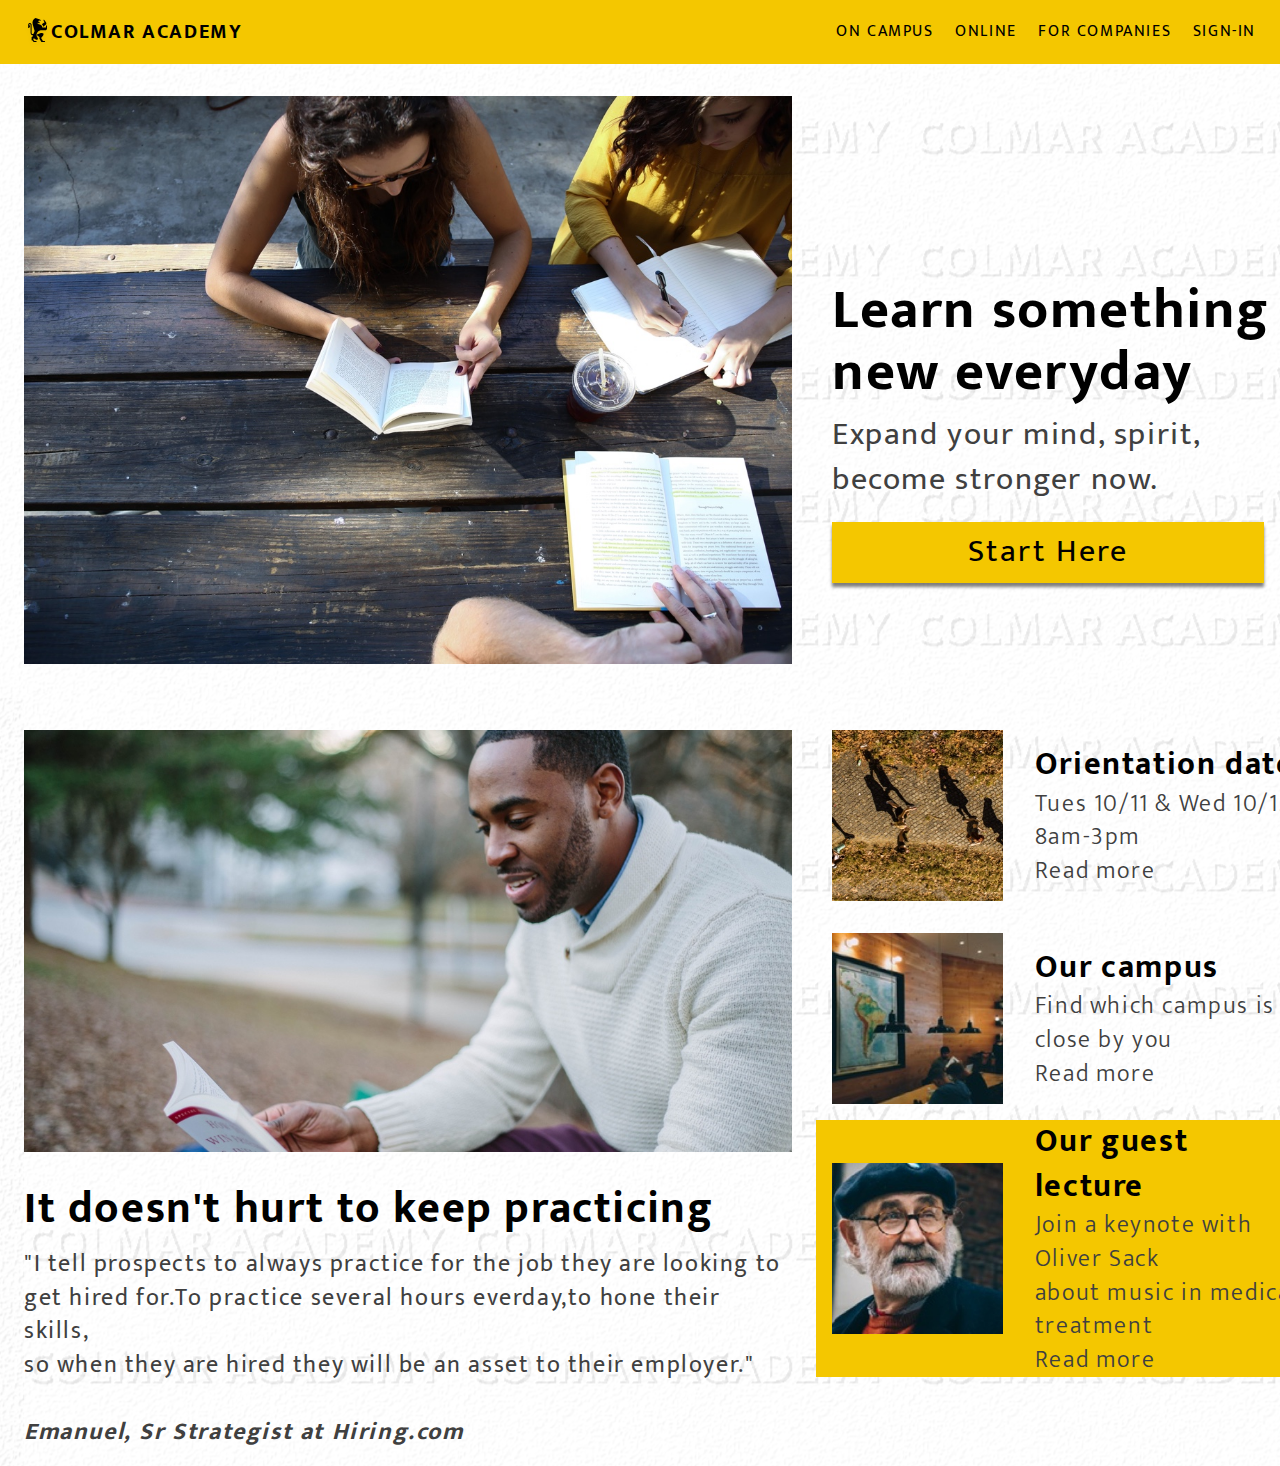
==== index.html @ 377456ca "Committing updates" ====
<!DOCTYPE html>
<html>
  <head>
    <meta charset="utf-8">
    <title>Colmar Academy</title>
    <link rel="stylesheet" href="./resources/css/reset.css">
    <link rel="stylesheet" href="./resources/css/style.css">
  </head>
  <body>

      <!-- Header-->

  <header>
    <nav class="container">
      <div>
        <img src="./resources/images/ic-logo.svg">
        <span id="colmar"><a href="#">COLMAR ACADEMY</a></span>
      </div>
      <div class="menu">
        <ul>
          <li><a href="#">ON CAMPUS</a></li>
          <li><a href="#">ONLINE</a></li>
          <li><a href="#">FOR COMPANIES</a></li>
          <li><a href="#">SIGN-IN</a></li>
        </ul>
        <ul class="icon-menu">
          <li><a href="#"><img src="./resources/images/ic-logo.svg"></a></li>
          <li><a href="#"><img src="./resources/images/ic-on-campus.svg"></a></li>
          <li><a href="#"><img src="./resources/images/ic-online.svg"></a></li>
          <li><a href="#"><img src="./resources/images/ic-login.svg"></a></li>
        </ul>
      </div>
    </nav>
  </header>

        <!-- Main-Banner-->

      <div class="main-banner">
        <div class="banner-left">
          <img src="./resources/images/banner.jpg">
        </div>
        <div class="banner-right-side">
          <h1 class="headline">Learn something<br /></h1>
          <h1 class="headline2">new everyday</h1>
          <h2 class="subtext">Expand your mind, spirit,<br />become stronger now.</h2>
          <h2 class="button"><a href="#">Start Here</a></h2>
        </div>
      </div>

        <!-- School Information Banner (Second-Banner)-->

      <div class="second-banner">
        <div class="second-banner-left">
          <img src="./resources/images/information-main.jpg">
        <div>
        <dix><h2 class="second-to-fourth-banner-headings">It doesn't hurt to keep practicing</h2></div>
        <div class="sub-hs-paragraph">
          <p>"I tell prospects to always practice for the job they are looking to</p>
          <p>get hired for.To practice several hours everday,to hone their skills,</p>
          <p>so when they are hired they will be an asset to their employer."</p><br />
          <p id="emanuel">Emanuel, Sr Strategist at Hiring.com</p>
        </div>
      </div>
       <!-- Second Banner-Right Side -->
      <div class="second-banner-right">
        <div class="second-banner-right-links">
        <img src="./resources/images/information-orientation.jpg">
        <img class="img-mobile" src="./resources/images/information-orientation-mobile.jpg">
        <div class="second-banner-right-links-copy">
          <h4>Orientation date</h4>
          <p id="info1-2">Tues 10/11 & Wed 10/12: 8am-3pm</p>
          <span class="button2"><a href="#">Read more</a></span>
        </div>
      </div>


     <div class="second-banner-right-links">
      <img src="./resources/images/information-campus.jpg">
      <img class="img-mobile" src="./resources/images/information-campus-mobile.jpg">
      <div class="second-banner-right-links-copy">
        <h4>Our campus</h4>
        <p id="info1-2">Find which campus is close by you</p>
        <span class="button2"><a href="#">Read more</a></span>
      </div>
    </div>


    <div id="oliver" class="second-banner-right-links">
    <img src="./resources/images/information-guest-lecture.jpg">
    <img class="img-mobile" src="./resources/images/information-guest-lecture-mobile.jpg">
    <div id="oliver" class="second-banner-right-links-copy">
      <h4>Our guest lecture</h4>
      <p id="oliver">Join a keynote with Oliver Sack<br />about music in medical treatment</p>
      <span class="button2"><a href="#">Read more</a></span>
    </div>
  </div>
</div>
</div>
</div>




        <!-- Courses -->
        <!-- Exhibits -->
        <!-- Footer -->






  </body>
</html>
---- resources/css/style.css ----
/* Universal Styles */

@font-face {
  font-family: "Mukta";
  src: url(../fonts/Mukta-Regular.ttf)format('truetype');
  font-weight: 400;
}

@font-face {
  font-family: "Mukta";
  src: url(../fonts/Mukta-Bold.ttf)format('truetype');
  font-weight: 700;
}

@font-face {
  font-family: "Mukta";
  src: url(../fonts/Mukta-Light.ttf)format('truetype');
  font-weight: 300;
}

@font-face {
  font-family: "Berylium";
  src: url(../fonts/Beryliumbold.ttf)format('truetype');
  font-weight: 700;
}


html {
  font-family: "Mukta",sans-serif;
  font-size: 16px;
  font-weight: 400;
  color: rgba(0, 0, 0, 1);
  letter-spacing: .10rem;
}


body {
  line-height: 1.4;
  background-image: url("../images/colmar-academy-website-bg.jpg");
  background-position: 55% 15%;

}

.container {
  width: 100%;
  margin: 0 auto;
}


/* Header */

#colmar {
  font-weight: 700;
  font-size: 1.25rem;
}

#colmar a:hover {
  font-size: 1.25rem;
  text-decoration: underline;
}

#colmar a:active {
  font-size: 1.25rem;
  color: rgba(255, 255, 255, 1);
}



nav {
  height: 4rem;
  display: flex;
  align-items: center;
  justify-content: space-between;
  background-color: rgba(244, 199, 0, 1);
  color: rgba(0, 0, 0, 1);
  position: fixed;
}

nav div {
  display: flex;
  align-items: center;
  margin-right: 1.5rem;
}

nav img {
 height: 2rem;
 margin-left: 1.5rem;
}

nav li {
  display: inline;
  margin-left: 1rem;
}


a {
  text-decoration: none;
  color: rgba(0, 0, 0, 1);
}

li a:hover {
  font-weight: 700;
  text-decoration: underline;
}

li a:active {
  font-weight: 700;
  color: rgba(255, 255, 255, 1);
  font-size: 1rem;
}

.icon-menu {
  display: none;
}

/* Main-Banner */

 .main-banner {
  display:flex;
  justify-content: flex-start;
  padding-top: 6rem;
  padding-bottom: 1.7rem;
  padding-left: 1.5rem;
  padding-right: 1.5rem;
  width: 100%;
  background-color: rgba(255, 255, 255, .5);

}

.banner-left {
    width: 60%;
    margin-right: 1.5rem;
}

.banner-left img {
    width: 100%;
}


.banner-right-side {
    padding-top: 11rem;
    margin-left: 1rem;
    display: flex;
    flex-direction: column;
}

.headline {
  font-size: 3.5rem;
  font-weight: 700;
}

.headline2 {
  font-size: 3.5rem;
  font-weight: 700;
  margin-top: -1rem;
}

.subtext {
  font-size: 2rem;
  font-weight: 400;
  color: rgba(64,64,64, 1);
}


.button {
  margin-top: 1.25rem;
  text-align: center;
  font-size: 2rem;
  padding: .5rem 0rem .5rem 0rem;
  width: 27rem;
  letter-spacing: .12rem;
  background-color: rgba(244, 199, 0, 1);
  box-shadow: 0px 4px 3px 0px rgba(0, 0, 0, 0.5);
}

.button a:hover {
  font-weight: 700;
  text-decoration: underline;
  color: rgba(0, 0, 0, 1);
}

  .button a:active {
    color: rgba(255, 255, 255, 1);
    font-size: 2rem;
}


 /* School Information Banner (second-banner)  */


 .second-banner {

 display:flex;
 justify-content: flex-start;
 padding-top: 2rem;
 margin-left: 1.5rem;
 width: 100%;
 background-color: rgba(255, 255, 255, .5);

 }


.second-banner-left {
    width: 60%;

}


 .second-banner-left img {
    width: 100%;
 }



.second-to-fourth-banner-headings {
  margin-top: 1.2rem;
  font-size: 2.75rem;
  font-weight: 700;

}

 .sub-hs-paragraph {
   margin-top: .5rem;
   font-size: 1.5rem;
   margin-bottom: 1rem;
   color: rgba(64,64,64, 1);
}

#emanuel {
  font-weight: 700;
  font-style: italic;

}

.second-banner-right {

    width: 40%;
    padding-left: rem;
    margin-top: -1rem;
    display: flex;
    flex-direction: column;


}

.second-banner-right-links {

    display: flex;
    align-items: center;
    margin: 0rem 0rem 0rem 1.5rem;

}

#oliver:hover {

  font-weight: 700;
  color:rgba(0, 0, 0, 1);
  font-size: 1.5rem;

}

#info1-2:hover {

  font-weight: 700;
  color:rgba(0, 0, 0, 1);
  font-size: 1.5rem;

}

  #oliver {

  background-color: rgba(244, 199, 0, 1);
  color:rgba(64, 64, 64, 1);
  font-weight: 200;

}

 .second-banner-right-links-copy span a{
  font-size: 1.5rem;
  font-weight: 200;
  color: rgba(64, 64, 64, 1);

}

.second-banner-right-links img {

  margin: 1rem 0rem 1rem 1rem;
  margin-top:1rem;
  height: auto;
  width: 35%;

}

.second-banner-right-links-copy  h4{
    color: rgba(0, 0, 0, 1);
    font-size: 2rem;
    font-weight: 700;
}

.second-banner-right-links-copy  p {
  font-size: 1.5rem;
  font-weight: 100;
  color: rgba(64, 64, 64, 1);
}


.second-banner-right-links-copy {
    width: 65%;
    padding-left: 2rem;
}

.button2 a:hover {
  font-weight: 700;
  text-decoration: underline;
  color: rgba(0, 0, 0, 1);
}

  .button2 a:active {
    color: rgba(255, 255, 255, 1);
    font-size: 1.5rem;
    font-weight: 700;
}


.img-mobile {
    display: none;
}
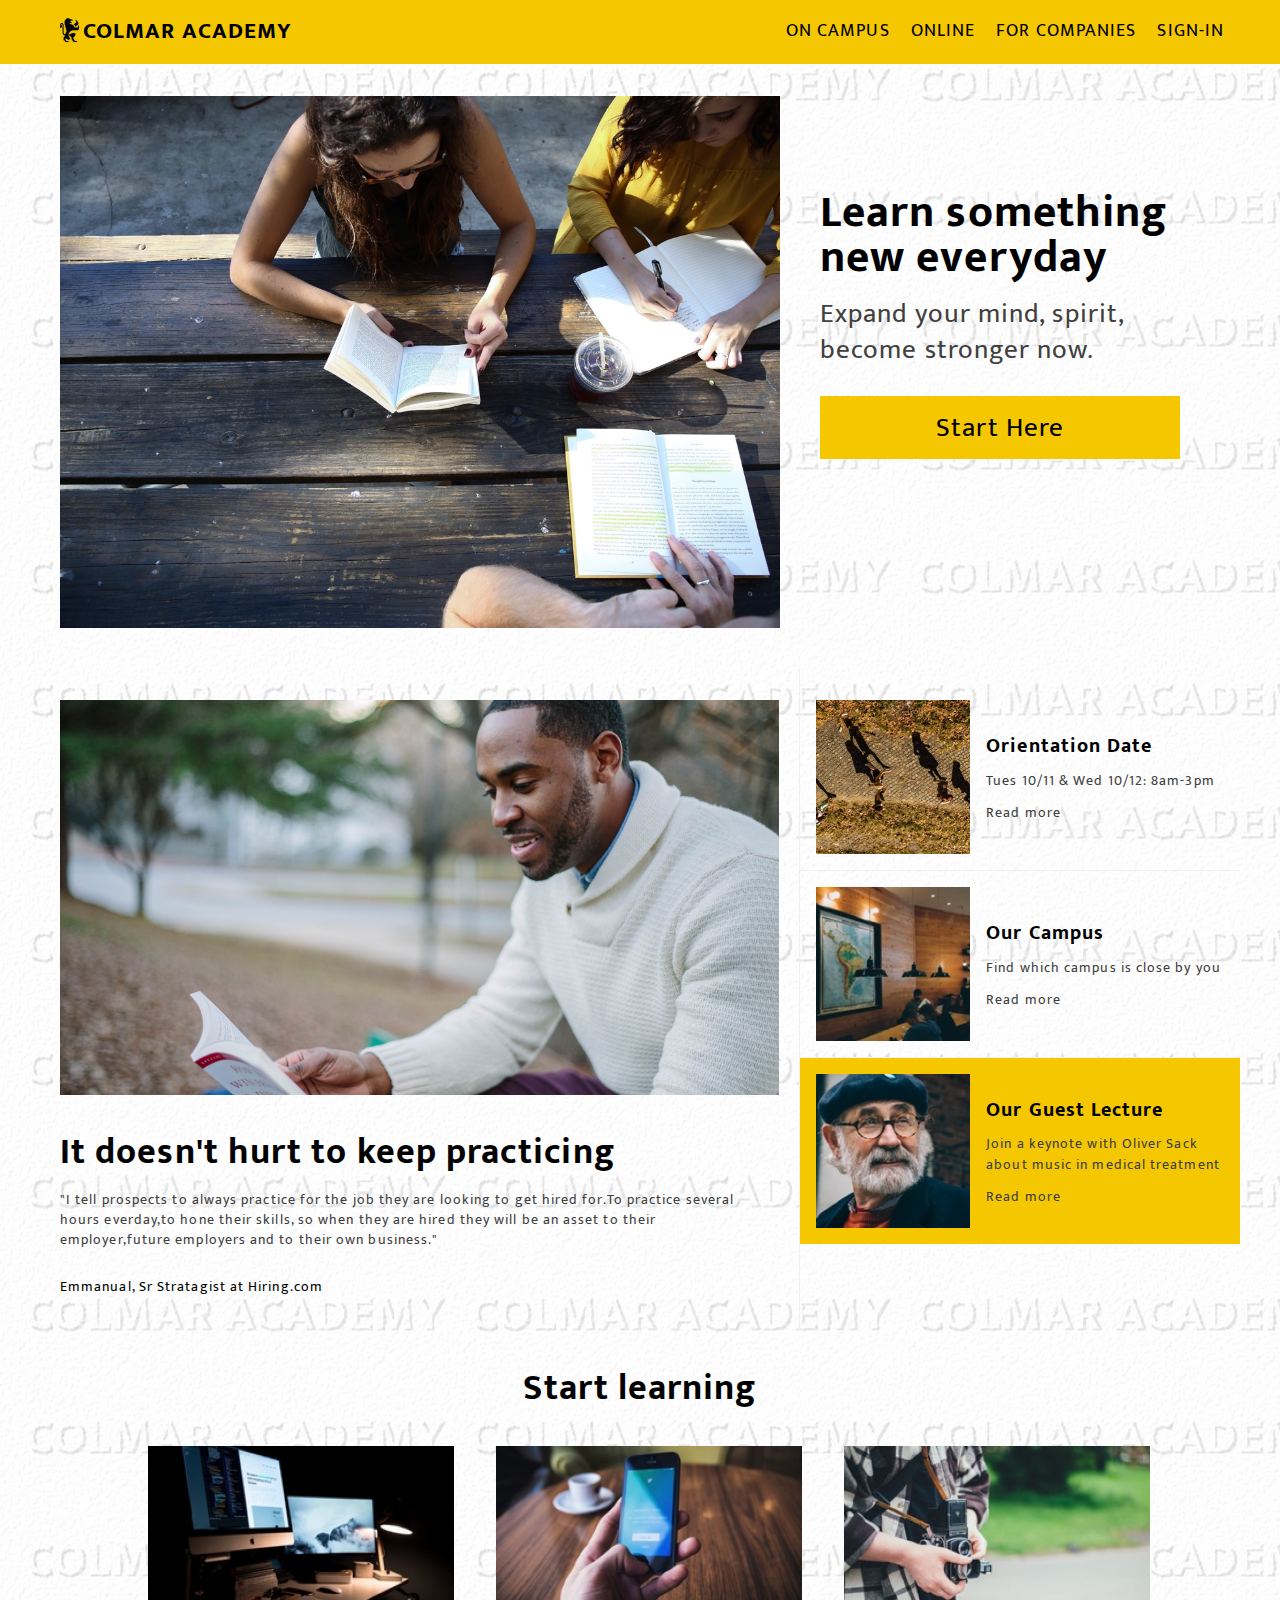
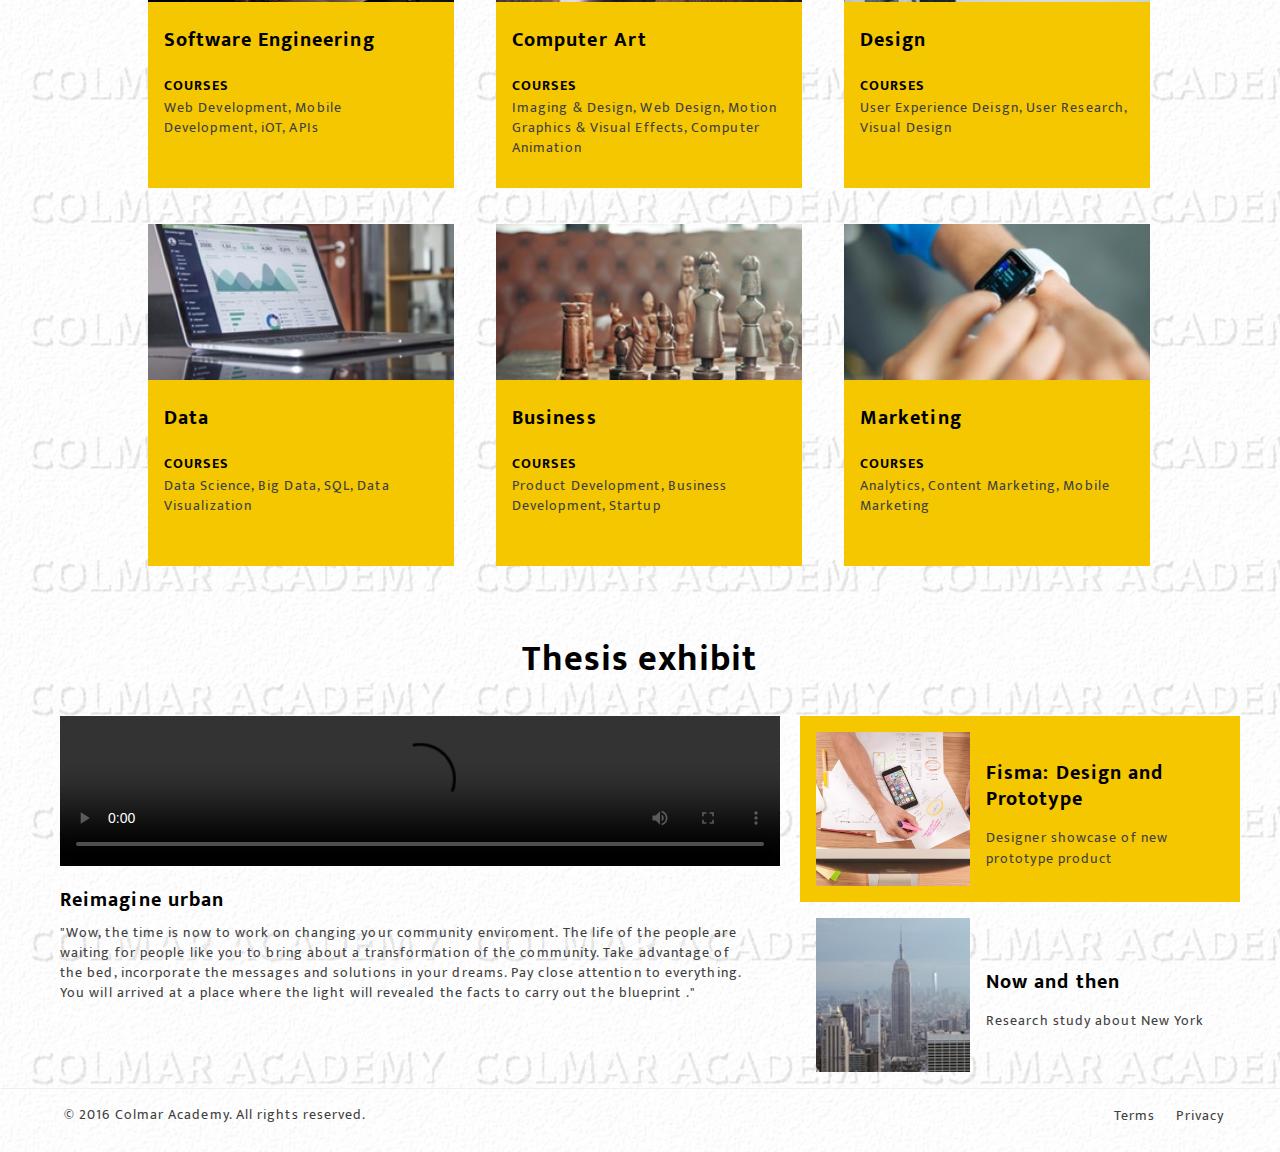
==== commit 028ea489: "Committing completed project" ====
--- a/index.html
+++ b/index.html
@@ -6,109 +6,222 @@
     <link rel="stylesheet" href="./resources/css/reset.css">
     <link rel="stylesheet" href="./resources/css/style.css">
   </head>
-  <body>
-
-      <!-- Header-->
-
-  <header>
-    <nav class="container">
-      <div>
-        <img src="./resources/images/ic-logo.svg">
-        <span id="colmar"><a href="#">COLMAR ACADEMY</a></span>
-      </div>
-      <div class="menu">
-        <ul>
-          <li><a href="#">ON CAMPUS</a></li>
-          <li><a href="#">ONLINE</a></li>
-          <li><a href="#">FOR COMPANIES</a></li>
-          <li><a href="#">SIGN-IN</a></li>
-        </ul>
-        <ul class="icon-menu">
-          <li><a href="#"><img src="./resources/images/ic-logo.svg"></a></li>
-          <li><a href="#"><img src="./resources/images/ic-on-campus.svg"></a></li>
-          <li><a href="#"><img src="./resources/images/ic-online.svg"></a></li>
-          <li><a href="#"><img src="./resources/images/ic-login.svg"></a></li>
-        </ul>
-      </div>
-    </nav>
-  </header>
-
-        <!-- Main-Banner-->
+
+           <!-- Header and Navigation Bar Section  -->
+
+    <body>
+      <header>
+        <div class="container">
+          <div class="logo">
+            <img src="./resources/images/ic-logo.svg" alt="logo of Colmar Academy">
+            <span class="colmar"><a href="#">COLMAR ACADEMY</a></span>
+          </div>
+          <nav class="desktop">
+            <a href="#">ON CAMPUS</a>
+            <a href="#">ONLINE</a>
+            <a href="#">FOR COMPANIES</a>
+            <a href="#">SIGN-IN</a>
+          </nav>
+          <nav class="mobile">
+            <img class="mobil-icon" src="./resources/images/ic-logo.svg" alt="Colmar Academy">
+            <img class="mobil-icon" src="./resources/images/ic-on-campus.svg" alt="on campus">
+            <img class="mobil-icon" src="./resources/images/ic-online.svg" alt="online">
+            <img class="mobil-icon" src="./resources/images/ic-login.svg" alt="sign in">
+          </nav>
+        </div>
+      </header>
+
+              <!-- Main Banner Section  -->
 
       <div class="main-banner">
-        <div class="banner-left">
-          <img src="./resources/images/banner.jpg">
-        </div>
-        <div class="banner-right-side">
-          <h1 class="headline">Learn something<br /></h1>
-          <h1 class="headline2">new everyday</h1>
-          <h2 class="subtext">Expand your mind, spirit,<br />become stronger now.</h2>
-          <h2 class="button"><a href="#">Start Here</a></h2>
-        </div>
-      </div>
-
-        <!-- School Information Banner (Second-Banner)-->
-
-      <div class="second-banner">
-        <div class="second-banner-left">
-          <img src="./resources/images/information-main.jpg">
-        <div>
-        <dix><h2 class="second-to-fourth-banner-headings">It doesn't hurt to keep practicing</h2></div>
-        <div class="sub-hs-paragraph">
-          <p>"I tell prospects to always practice for the job they are looking to</p>
-          <p>get hired for.To practice several hours everday,to hone their skills,</p>
-          <p>so when they are hired they will be an asset to their employer."</p><br />
-          <p id="emanuel">Emanuel, Sr Strategist at Hiring.com</p>
-        </div>
-      </div>
-       <!-- Second Banner-Right Side -->
-      <div class="second-banner-right">
-        <div class="second-banner-right-links">
-        <img src="./resources/images/information-orientation.jpg">
-        <img class="img-mobile" src="./resources/images/information-orientation-mobile.jpg">
-        <div class="second-banner-right-links-copy">
-          <h4>Orientation date</h4>
-          <p id="info1-2">Tues 10/11 & Wed 10/12: 8am-3pm</p>
-          <span class="button2"><a href="#">Read more</a></span>
-        </div>
-      </div>
-
-
-     <div class="second-banner-right-links">
-      <img src="./resources/images/information-campus.jpg">
-      <img class="img-mobile" src="./resources/images/information-campus-mobile.jpg">
-      <div class="second-banner-right-links-copy">
-        <h4>Our campus</h4>
-        <p id="info1-2">Find which campus is close by you</p>
-        <span class="button2"><a href="#">Read more</a></span>
-      </div>
-    </div>
-
-
-    <div id="oliver" class="second-banner-right-links">
-    <img src="./resources/images/information-guest-lecture.jpg">
-    <img class="img-mobile" src="./resources/images/information-guest-lecture-mobile.jpg">
-    <div id="oliver" class="second-banner-right-links-copy">
-      <h4>Our guest lecture</h4>
-      <p id="oliver">Join a keynote with Oliver Sack<br />about music in medical treatment</p>
-      <span class="button2"><a href="#">Read more</a></span>
-    </div>
-  </div>
-</div>
-</div>
-</div>
-
-
-
-
-        <!-- Courses -->
-        <!-- Exhibits -->
-        <!-- Footer -->
-
-
-
-
-
-
-  </body>
-</html>
+        <div class="container">
+          <div class="left-section">
+            <img src="./resources/images/banner.jpg" alt="students studing outside">
+          </div>
+          <div class="right-section ">
+            <div class="tagline">
+              <h1>Learn something <br> new everyday</h1>
+              <h4>Expand your mind, spirit,<br>become stronger now.</h4>
+              <h4 class="button"><a href="#">Start Here</a></h4>
+            </div>
+          </div>
+        </div>
+      </div>
+
+            <!-- Keep Practicing Section  -->
+
+      <div class="practice container">
+        <div class="left-section">
+          <img src="./resources/images/information-main.jpg" alt="student studying">
+          <h2> It doesn't hurt to keep practicing</h2>
+          <p>"I tell prospects to always practice for the job they are looking to
+              get hired for.To practice several hours everday,to hone their skills,
+              so when they are hired they will be an asset to their employer,future employers and to their own business."</p>
+          <span>Emmanual, Sr Stratagist at Hiring.com</span>
+        </div>
+
+        <div class="right-section">
+          <div class="first-info box">
+            <img class="desktop" src="./resources/images/information-orientation.jpg" alt="picture of student on campus">
+            <img class="mobile" src="./resources/images/information-orientation-mobile.jpg" alt="picture of student on campus">
+            <div class="content">
+              <h6>Orientation Date</h6>
+              <p>Tues 10/11 &amp; Wed 10/12: 8am-3pm</p>
+              <a href="#">Read more</a>
+            </div>
+          </div>
+
+          <div class="second-info box">
+            <img class="desktop" src="./resources/images/information-campus.jpg" alt="picture of student in classroom">
+            <img class="mobile" src="./resources/images/information-campus-mobile.jpg" alt="picture of student in classroom">
+            <div class="content">
+              <h6>Our Campus</h6>
+              <p>Find which campus is close by you</p>
+              <a href="#">Read more</a>
+            </div>
+          </div>
+
+          <div class="lecture box">
+            <img class="desktop" src="./resources/images/information-guest-lecture.jpg" alt="picture of lecturer">
+            <img class="mobile" src="./resources/images/information-guest-lecture-mobile.jpg" alt="picture of lecturer">
+            <div class="content">
+              <h6>Our Guest Lecture</h6>
+              <p>Join a keynote with Oliver Sack about music in medical treatment</p>
+              <a href="#">Read more</a>
+            </div>
+          </div>
+        </div>
+      </div>
+
+            <!-- Learning and  Courses Section -->
+
+      <div class="learning">
+        <div class="container">
+          <div class="headline"><h2>Start learning</h2></div>
+           <div class="courses-grid">
+
+             <div class="course">
+              <div class="course-img">
+                <img src="./resources/images/course-software.jpg" alt="Software engineering">
+              </div>
+              <div class="course-content">
+                <h6><a href="#">Software Engineering</a></h6>
+                <span>COURSES</span>
+                <p>Web Development, Mobile Development, iOT, APIs</p>
+              </div>
+            </div>
+
+            <div class="course">
+              <div class="course-img">
+                <img src="./resources/images/course-computer-art.jpg" alt="Computer art">
+              </div>
+              <div class="course-content">
+                <h6><a href="#">Computer Art</a></h6>
+                <span>COURSES</span>
+                <p>Imaging &amp; Design, Web Design, Motion Graphics &amp; Visual Effects, Computer Animation</p>
+              </div>
+            </div>
+
+            <div class="course">
+              <div class="course-img">
+                <img src="./resources/images/course-design.jpg" alt="Design">
+              </div>
+              <div class="course-content">
+                <h6><a href="#">Design</a></h6>
+                <span>COURSES</span>
+                <p>User Experience Deisgn, User Research, Visual Design</p>
+              </div>
+            </div>
+
+            <div class="course">
+              <div class="course-img">
+                <img src="./resources/images/course-data.jpg" alt="Data">
+              </div>
+              <div class="course-content">
+                <h6><a href="#">Data</a></h6>
+                <span>COURSES</span>
+                <p>Data Science, Big Data, SQL, Data Visualization</p>
+              </div>
+            </div>
+
+            <div class="course">
+              <div class="course-img">
+                <img src="./resources/images/course-business.jpg" alt="Business">
+              </div>
+              <div class="course-content">
+                <h6><a href="#">Business</a></h6>
+                <span>COURSES</span>
+                <p>Product Development, Business Development, Startup</p>
+              </div>
+            </div>
+
+            <div class="course">
+              <div class="course-img">
+                <img src="./resources/images/course-marketing.jpg" alt="Marketing">
+              </div>
+              <div class="course-content">
+                <h6><a href="#">Marketing</a></h6>
+                <span>COURSES</span>
+                <p>Analytics, Content Marketing, Mobile Marketing</p>
+              </div>
+            </div>
+          </div>
+
+          <div class="courses-list">
+            <a href="#">Software Engineering</a>
+            <a href="#">Computer Art</a>
+            <a href="#">Design</a>
+            <a href="#">Data</a>
+            <a href="#">Business</a>
+            <a href="#">Marketing</a>
+          </div>
+        </div>
+      </div>
+
+               <!-- Thesis Section -->
+
+      <div class="thesis">
+        <div class="thesis-h2"><h2>Thesis exhibit</h2></div>
+         <div class="flex container">
+          <div class="left-section">
+            <video controls loop>
+              <source src="./resources/videos/thesis.mp4" type="video/mp4">
+            </video>
+            <h6>Reimagine urban</h6>
+            <p id="reimagine-paragraph">"Wow, the time is now to work on changing your community enviroment. The life of  the people are waiting for people like you to bring about a transformation of the community. Take advantage of the bed, incorporate the messages and solutions in your dreams. Pay close attention to everything. You will arrived at a place where the light will revealed the facts to carry out the blueprint ."</p>
+          </div>
+
+          <div class="right-section">
+            <div class="first-info lecture box">
+              <img src="./resources/images/thesis-fisma.jpg" alt="Fisma Design">
+              <div class="content">
+                <h6 id="fisma-nowandthen"><a href="#">Fisma: Design and Prototype</a></h6>
+                <p>Designer showcase of new<br /> prototype product</p>
+              </div>
+            </div>
+            <div class="info box">
+              <img src="./resources/images/thesis-now-and-then.jpg" alt="photo of New York">
+              <div class="content">
+                <h6 id="fisma-nowandthen"><a href="#">Now and then</a></h6>
+                <p>Research study about New York</p>
+              </div>
+            </div>
+          </div>
+        </div>
+      </div>
+
+             <!-- Footer Section -->
+
+      <footer>
+        <div class="container">
+          <p>© 2016 Colmar Academy. All rights reserved.</p>
+          <nav class="footer-nav">
+            <a href="#">Terms</a>
+            <a href="#">Privacy</a>
+          </nav>
+        </div>
+      </footer>
+
+
+    </body>
+    </html>
--- a/resources/css/style.css
+++ b/resources/css/style.css
@@ -26,303 +26,847 @@
 }
 
 
+
+
 html {
   font-family: "Mukta",sans-serif;
-  font-size: 16px;
+  font-size: 18px;
   font-weight: 400;
   color: rgba(0, 0, 0, 1);
-  letter-spacing: .10rem;
-}
+  letter-spacing: .06rem;
+  }
 
 
 body {
+  font-family: "Mukta",sans-serif;
+  font-size: 1rem;
   line-height: 1.4;
   background-image: url("../images/colmar-academy-website-bg.jpg");
   background-position: 55% 15%;
 
 }
 
+
 .container {
+  max-width: 1200px;
+  margin: auto;
+}
+
+
+
+h1 {
+  font-size: 2.5rem;
+  color: rgba(0, 0, 0, 1);
+  font-weight: 700;
+  line-height: 1.0;
+}
+
+
+h2 {
+  font-size: 2rem;
+  color: rgba(0, 0, 0, 1);
+  font-weight: 700;
+}
+
+
+h4 {
+  font-size: 1.5rem;
+  color: rgba(64,64,64, 1);
+  font-weight: 400;
+  line-height: 2rem;
+}
+
+
+h6 {
+  font-size: 1.125rem;
+  color: rgba(0, 0, 0, 1);
+  font-weight: 700;
+}
+
+
+p {
+  font-weight: 400;
+  font-size: .8rem;
+  color: rgba(64,64,64, 1);
+  line-height: 1.4;
+}
+
+
+span {
+  font-size: .75rem;
+  color:rgba(0, 0, 0, 1);
+  line-height: .95rem;
+}
+
+
+
+/* Header and Navigation Bar Section */
+
+
+header {
+
+  background-color:rgba(244, 199, 0, 1);
+  position:fixed;
   width: 100%;
-  margin: 0 auto;
-}
-
-
-/* Header */
-
-#colmar {
-  font-weight: 700;
+
+
+}
+
+
+header .container {
+  display: flex;
+  justify-content: space-between;
+  align-items: center;
+  height: 64px;
+  width: 100%;
+}
+
+
+.logo {
+  display: flex;
+  justify-content: space-between;
+  align-items: center;
+}
+
+
+.logo img {
+  height: 32px;
+  padding-left: 16px;
+}
+
+
+.colmar {
   font-size: 1.25rem;
-}
-
-#colmar a:hover {
+  font-weight: 700;
+}
+
+.colmar a:hover {
   font-size: 1.25rem;
-  text-decoration: underline;
-}
-
-#colmar a:active {
+  text-decoration: none;
+}
+
+.colmar a:active {
   font-size: 1.25rem;
   color: rgba(255, 255, 255, 1);
 }
 
 
 
+a {
+  text-decoration: none;
+  color: rgba(0, 0, 0, 1);
+}
+
+
 nav {
-  height: 4rem;
-  display: flex;
-  align-items: center;
-  justify-content: space-between;
-  background-color: rgba(244, 199, 0, 1);
-  color: rgba(0, 0, 0, 1);
-  position: fixed;
-}
-
-nav div {
-  display: flex;
-  align-items: center;
-  margin-right: 1.5rem;
-}
-
-nav img {
- height: 2rem;
- margin-left: 1.5rem;
-}
-
-nav li {
-  display: inline;
-  margin-left: 1rem;
-}
-
-
-a {
-  text-decoration: none;
-  color: rgba(0, 0, 0, 1);
-}
-
-li a:hover {
-  font-weight: 700;
-  text-decoration: underline;
-}
-
-li a:active {
+  text-align: right;
+  flex-grow: 1;
+}
+
+
+.desktop a {
+  display: inline-block;
+  padding-right: 16px;
+  color: rgba(0, 0, 0, 1);
+  font-size: 1rem;
+  text-decoration: none;
+}
+
+
+.desktop a:hover {
+  font-weight: 700;
+  text-decoration: none;
+}
+
+
+.desktop a:active {
   font-weight: 700;
   color: rgba(255, 255, 255, 1);
   font-size: 1rem;
 }
 
-.icon-menu {
+
+nav.mobile {
   display: none;
 }
 
-/* Main-Banner */
-
- .main-banner {
-  display:flex;
-  justify-content: flex-start;
-  padding-top: 6rem;
-  padding-bottom: 1.7rem;
-  padding-left: 1.5rem;
-  padding-right: 1.5rem;
+
+@media only screen and (max-width: 480px) {
+  nav.desktop {
+    display: none;
+  }
+
+
+  .logo {
+    display: none;
+  }
+
+
+
+  nav.mobile {
+    display: flex;
+    justify-content: space-between;
+    align-items: center;
+    padding-right: 24px;
+    padding-left: 24px;
+  }
+}
+
+
+/* Main Banner Section */
+
+
+.main-banner {
+  margin: 0 auto;
+  padding-top: 64px;
+}
+
+
+.main-banner .container {
+  display: flex;
+  justify-content: space-between;
+}
+
+
+.left-section {
+  width: 60%;
+  padding: 32px 20px;
+}
+
+
+.left-section img {
   width: 100%;
-  background-color: rgba(255, 255, 255, .5);
-
-}
-
-.banner-left {
-    width: 60%;
-    margin-right: 1.5rem;
-}
-
-.banner-left img {
-    width: 100%;
-}
-
-
-.banner-right-side {
-    padding-top: 11rem;
-    margin-left: 1rem;
-    display: flex;
-    flex-direction: column;
-}
-
-.headline {
-  font-size: 3.5rem;
-  font-weight: 700;
-}
-
-.headline2 {
-  font-size: 3.5rem;
-  font-weight: 700;
-  margin-top: -1rem;
-}
-
-.subtext {
-  font-size: 2rem;
-  font-weight: 400;
-  color: rgba(64,64,64, 1);
+}
+
+
+.right-section {
+  width: 440px;
+}
+
+
+.tagline {
+  height: auto;
+  padding-left: 20px;
+  margin-right: 60px;
+  margin-top: 7rem;
+  display: flex;
+  justify-content: space-between;
+  flex-direction: column;
+}
+
+
+.tagline h4 {
+  margin-top: 16px;
+  margin-bottom: 12px;
+
 }
 
 
 .button {
-  margin-top: 1.25rem;
+  margin-top: .25rem;
   text-align: center;
-  font-size: 2rem;
-  padding: .5rem 0rem .5rem 0rem;
-  width: 27rem;
-  letter-spacing: .12rem;
+  font-size: 1.5rem;
+  padding: 0.75rem 0rem 0.75rem 0rem;
+  width: 20rem;
+  letter-spacing: .06rem;
   background-color: rgba(244, 199, 0, 1);
-  box-shadow: 0px 4px 3px 0px rgba(0, 0, 0, 0.5);
-}
+}
+
 
 .button a:hover {
   font-weight: 700;
-  text-decoration: underline;
-  color: rgba(0, 0, 0, 1);
+  font-size: 1.5rem;
+  text-decoration: none;
+  color: rgba(0, 0, 0, 1);
+}
+
+
+.button:hover {
+  background-color:  rgba(240, 240, 240, 1);
+  transition: .3s linear;
+
 }
 
   .button a:active {
-    color: rgba(255, 255, 255, 1);
-    font-size: 2rem;
-}
-
-
- /* School Information Banner (second-banner)  */
-
-
- .second-banner {
-
- display:flex;
- justify-content: flex-start;
- padding-top: 2rem;
- margin-left: 1.5rem;
- width: 100%;
- background-color: rgba(255, 255, 255, .5);
-
- }
-
-
-.second-banner-left {
-    width: 60%;
-
-}
-
-
- .second-banner-left img {
-    width: 100%;
- }
-
-
-
-.second-to-fourth-banner-headings {
-  margin-top: 1.2rem;
-  font-size: 2.75rem;
-  font-weight: 700;
-
-}
-
- .sub-hs-paragraph {
-   margin-top: .5rem;
-   font-size: 1.5rem;
-   margin-bottom: 1rem;
-   color: rgba(64,64,64, 1);
-}
-
-#emanuel {
-  font-weight: 700;
-  font-style: italic;
-
-}
-
-.second-banner-right {
-
-    width: 40%;
-    padding-left: rem;
-    margin-top: -1rem;
-    display: flex;
-    flex-direction: column;
-
-
-}
-
-.second-banner-right-links {
-
-    display: flex;
-    align-items: center;
-    margin: 0rem 0rem 0rem 1.5rem;
-
-}
-
-#oliver:hover {
-
-  font-weight: 700;
-  color:rgba(0, 0, 0, 1);
-  font-size: 1.5rem;
-
-}
-
-#info1-2:hover {
-
-  font-weight: 700;
-  color:rgba(0, 0, 0, 1);
-  font-size: 1.5rem;
-
-}
-
-  #oliver {
-
-  background-color: rgba(244, 199, 0, 1);
-  color:rgba(64, 64, 64, 1);
-  font-weight: 200;
-
-}
-
- .second-banner-right-links-copy span a{
-  font-size: 1.5rem;
-  font-weight: 200;
-  color: rgba(64, 64, 64, 1);
-
-}
-
-.second-banner-right-links img {
-
-  margin: 1rem 0rem 1rem 1rem;
-  margin-top:1rem;
-  height: auto;
-  width: 35%;
-
-}
-
-.second-banner-right-links-copy  h4{
-    color: rgba(0, 0, 0, 1);
-    font-size: 2rem;
-    font-weight: 700;
-}
-
-.second-banner-right-links-copy  p {
-  font-size: 1.5rem;
-  font-weight: 100;
-  color: rgba(64, 64, 64, 1);
-}
-
-
-.second-banner-right-links-copy {
-    width: 65%;
-    padding-left: 2rem;
-}
-
-.button2 a:hover {
-  font-weight: 700;
-  text-decoration: underline;
-  color: rgba(0, 0, 0, 1);
-}
-
-  .button2 a:active {
+
     color: rgba(255, 255, 255, 1);
     font-size: 1.5rem;
+
+}
+
+
+@media only screen and (max-width: 800px) {
+  .main-banner .container {
+    display: flex;
+    justify-content: space-between;
+    flex-direction: column;
+    align-items: center;
+  }
+
+
+  .main-banner .left-section {
+    width: 100%;
+    padding: 0px 0px;
+  }
+
+
+  .right-section {
+    width: 100%;
+  }
+
+
+  .tagline {
+    margin: 32px 24px;
+    padding-left: 0px;
+    align-items: center;
+  }
+
+
+  .tagline a {
+    width: 50%;
+  }
+}
+
+
+@media only screen and (max-width: 480px) {
+  .tagline a {
+    width: 100%;
+    background-color: rgba(244, 199, 0, 1);
+  }
+
+  h1 {
+    margin-left: -84px;
+    font-size: 2.5rem;
+    color: rgba(0, 0, 0, 1);
     font-weight: 700;
-}
-
-
-.img-mobile {
+    line-height: 1.0;
+  }
+
+  .tagline h4 {
+    margin-left: -136px;
+    margin-top: 16px;
+    margin-bottom: 12px;
+
+  }
+
+
+  .button {
+    margin-right: -7.3rem;
+    margin-top: .25rem;
+    text-align: center;
+    font-size: 1.5rem;
+    padding: 0.75rem 0rem 0.75rem 0rem;
+    width: 24rem;
+    letter-spacing: .06rem;
+    background-color: rgba(244, 199, 0, 1);
+  }
+
+  .button:hover a{
+    background-color: rgba(240, 240, 240, 1);
+    transition: .3s linear;
+  }
+}
+
+
+/* Keep Practicing Section */
+
+
+.practice {
+  display: flex;
+  justify-content: space-between;
+}
+
+
+.left-section h2 {
+  padding-top: 24px;
+}
+
+
+.left-section p {
+  padding: 12px 24px 24px 0px;
+}
+
+.content {
+  padding: 16px 1px 16px 0px;
+  width: 100%;
+  line-height: 1.2;
+}
+
+
+.content p {
+  padding-top: 12px;
+}
+
+.content p:hover {
+  color: rgba(0, 0, 0, 1);
+  font-weight: 700;
+
+}
+
+
+.content a {
+
+  color: rgba(64, 64, 64, 1);
+  text-decoration: none;
+  font-size: .8rem;
+  display: block;
+  line-height: .9;
+  padding-top: .9rem;
+}
+
+
+.content a:hover {
+  font-weight: 700;
+  color: rgba(0, 0, 0, 1);
+  text-decoration: none;
+}
+
+
+.content a:active {
+  color:rgba(255, 255, 255, 1);
+  text-decoration: none;
+}
+
+
+.practice .right-section {
+  border-left: 1px solid rgba(240, 240, 240, 1);
+  padding: 16px 0px 32px 0px;
+  display: flex;
+  justify-content: flex-start;
+  align-items: center;
+  flex-direction: column;
+}
+
+
+.box {
+  width: 100%;
+  display: flex;
+  justify-content: space-between;
+  align-items: center;
+}
+
+
+.box img.desktop {
+  width: 35%;
+  padding: 16px;
+}
+
+
+.box img.mobile {
+  display: none;
+}
+
+
+.second-info {
+  border-top: 1px solid rgba(240, 240, 240, 1);
+  border-bottom: 1px solid rgba(240, 240, 240, 1);
+}
+
+
+.lecture {
+  background-color: rgba(244, 199, 0, 1);
+
+}
+
+.lecture:hover {
+  background-color: rgba(240, 240, 240, 1);
+  transition: .3s linear;
+}
+
+
+@media only screen and (max-width: 480px) {
+  .practice .left-section {
     display: none;
-}
+  }
+
+
+    .practice .right-section {
+    border-left: 0px;
+    padding: 16px 16px 32px 16px;
+    display: flex;
+    justify-content: flex-start;
+    align-items: center;
+    flex-direction: column;
+  }
+
+
+  .lecture {
+
+    background-color:  rgba(244, 199, 0, 0);
+
+  }
+
+  .lecture:hover {
+    background-color: rgba(240, 240, 240, 0);
+    transition: .3s linear;
+  }
+
+
+  .second-info {
+    border-top: 0px;
+    border-bottom: 0px;
+    margin: 16px 0px;
+  }
+
+
+  .box {
+    width: 100%;
+    display: flex;
+    justify-content: space-between;
+    align-items: center;
+    flex-direction: column;
+  }
+
+
+  .box img.desktop {
+    display: none;
+  }
+
+
+  .box img.mobile {
+    display: flex;
+    width: 100%;
+  }
+
+
+  .content{
+
+    width: 100%;
+    margin-top: 12px;
+    margin-left: 16px;
+  }
+  .content h6{
+   font-size: 1.5rem;
+
+  }
+  .content p {
+    font-size: 1.2rem;
+  }
+  .content a {
+    font-size: 1.2rem;
+
+  }
+}
+
+
+/* Learning and  Courses Section  */
+
+
+.learning {
+
+  padding-bottom: 32px;
+  display: flex;
+  justify-content: space-between;
+}
+
+
+.headline {
+  width: 100%;
+  text-align: center;
+  margin: auto;
+  padding-top: 32px;
+  padding-bottom: 32px;
+}
+
+
+.courses-grid {
+  display: flex;
+  justify-content: space-between;
+  align-items: center;
+  flex-wrap: wrap;
+  flex-direction: row;
+  width: 85%;
+  margin: 0 auto;
+}
+
+
+.courses-list {
+  display: none;
+}
+
+
+.course {
+  background-color: rgba(244, 199, 0, 1);
+  width: 30%;
+  height: 19rem;
+  margin-bottom: 2rem;
+  margin-left: 1rem;
+
+}
+
+.course:hover {
+  background-color:rgba(240, 240, 240, 1);
+  transition: .3s linear;
+}
+
+
+.course img {
+  width: 100%;
+}
+
+
+.course h6 {
+  padding-bottom: 1rem;
+}
+
+
+.course p {
+  padding-top: 0rem;
+}
+
+
+.course-content {
+  padding: 16px 16px 24px 16px;
+}
+
+.course-content a:active {
+
+  color: rgba(255, 255, 255, 1);
+
+}
+
+
+.course-content span {
+  font-size: .8rem;
+  color: rgba(0, 0, 0, 1);
+  font-weight: 700;
+}
+
+
+@media only screen and (max-width: 480px) {
+  .learning {
+    border-top: 1px solid rgba(240, 240, 240, 1);
+    border-bottom: 1px solid rgba(240, 240, 240, 1);
+
+  }
+
+  .headline {
+    width: 100%;
+    text-align: center;
+    margin: auto;
+    padding-top: 16px;
+    padding-bottom: 16px;
+}
+
+
+
+  .learning .container {
+    margin: 0 auto;
+    width: 100%;
+  }
+
+
+  .courses-grid {
+    display: none;
+  }
+
+
+  .courses-list {
+    display: flex;
+    justify-content: space-between;
+    flex-direction: column;
+    padding-left: 16px;
+    padding-right: 16px;
+  }
+
+
+.courses-list a {
+    background-color: rgba(244, 199, 0, 1);
+    color:rgba(0, 0, 0, 1);
+    text-decoration: none;
+    padding: 16px;
+    margin-bottom: 16px;
+    font-size: 1.5rem;
+  }
+
+  .courses-list a {
+
+      font-size: 1.5rem;
+    }
+
+
+  .courses-list a:hover {
+      background-color: rgba(240, 240, 240, 1);
+      transition: .3s linear;
+    }
+
+
+  .courses-list a:active {
+      background-color: rgba(240, 240, 240, 1);
+    }
+}
+
+
+
+/* Thesis Section */
+
+
+@media only screen and (min-width: 768px) {
+   .thesis-h2 {
+     width: 100%;
+     margin: auto;
+     text-align: center;
+     margin-bottom: 0px;
+}
+}
+
+
+@media only screen and (max-width: 480px) {
+   .thesis-h2 {
+     width: 100%;
+     margin: auto;
+     text-align: center;
+     margin-bottom: 16px;
+}
+}
+
+
+.flex {
+  display: flex;
+  justify-content: space-between;
+}
+
+.left-section video {
+  width: 100%;
+  object-fit: contain;
+}
+
+
+.thesis p {
+  padding-top: 16px;
+  padding-bottom: 0px;
+}
+
+
+.thesis h6 {
+  padding-top: 12px;
+}
+
+
+.thesis .box img {
+  width: 35%;
+  padding: 16px;
+}
+
+
+.thesis .first-info {
+  margin-top: 32px;
+}
+
+#reimagine-paragraph {
+  padding-top: 8px;
+}
+
+ #fisma-nowandthen a{
+  margin-top: -1rem;
+  text-decoration: none;
+  color: rgba(0, 0, 0, 1);
+  font-size: 1.125rem;
+  line-height: 1.3;
+}
+
+#fisma-nowandthen a:active {
+
+ color: rgba(255, 255, 255, 1);
+
+}
+
+
+   media only screen and (max-width: 480px) {
+  .flex .right-section {
+    display: none;
+  }
+
+
+  .flex .left-section {
+    width: 100%;
+    padding: 0px;
+  }
+
+
+
+  .flex .left-section p {
+    display: none;
+  }
+
+
+  .flex .left-section h6 {
+    display: none;
+  }
+}
+
+
+/* Footer Section */
+
+
+footer {
+  border-top: 1px solid rgba(240, 240, 240, 1);
+  height: 3.5rem;
+}
+
+
+footer p {
+  padding-left: 24px;
+  padding-right: 24px;
+  color: rgba(64, 64, 64, 1);
+}
+
+
+footer .container {
+  display: flex;
+  justify-content: space-between;
+  align-items: center;
+  margin-top: .75rem;
+}
+
+
+nav {
+  text-align: right;
+  flex-grow: 1;
+}
+
+
+.footer-nav a {
+  display: inline-block;
+  padding-right: 16px;
+  color: rgba(64, 64, 64, 1);
+  font-size: .8rem;
+  text-decoration: none;
+}
+
+.footer-nav a:hover {
+
+  color: rgba(0, 0, 0, 1);
+  font-weight: 700;
+
+}
+
+.footer-nav a:active {
+
+  color: rgba(255, 255, 255, 1);
+
+}
+
+
+@media only screen and (max-width: 480px) {
+  footer {
+    border-top: 0px;
+  }
+
+
+  footer .container {
+    margin-top: 24px;
+  }
+
+
+  footer .footer-nav {
+    display: none;
+  }
+
+
+  footer p {
+    padding-left: 72px;
+    padding-top: 16px;
+    padding-bottom: 16px;
+  }
+}
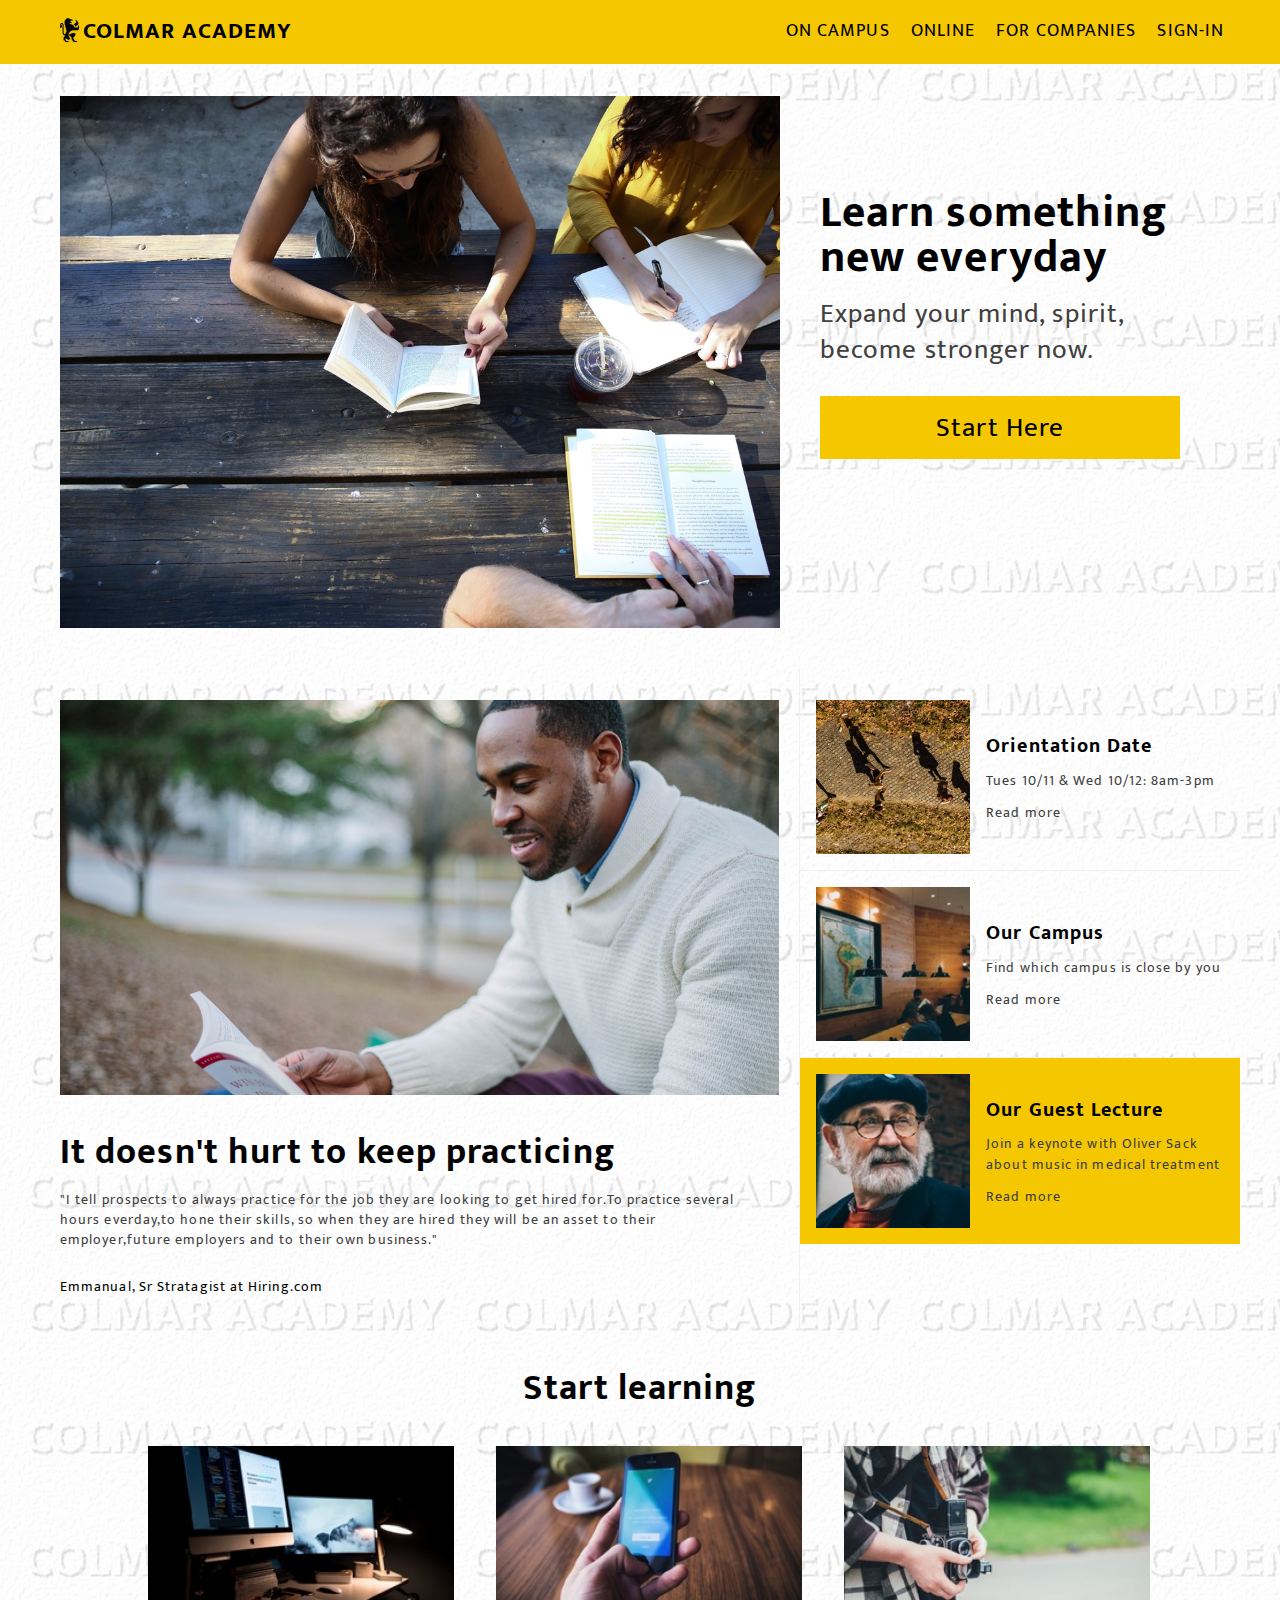
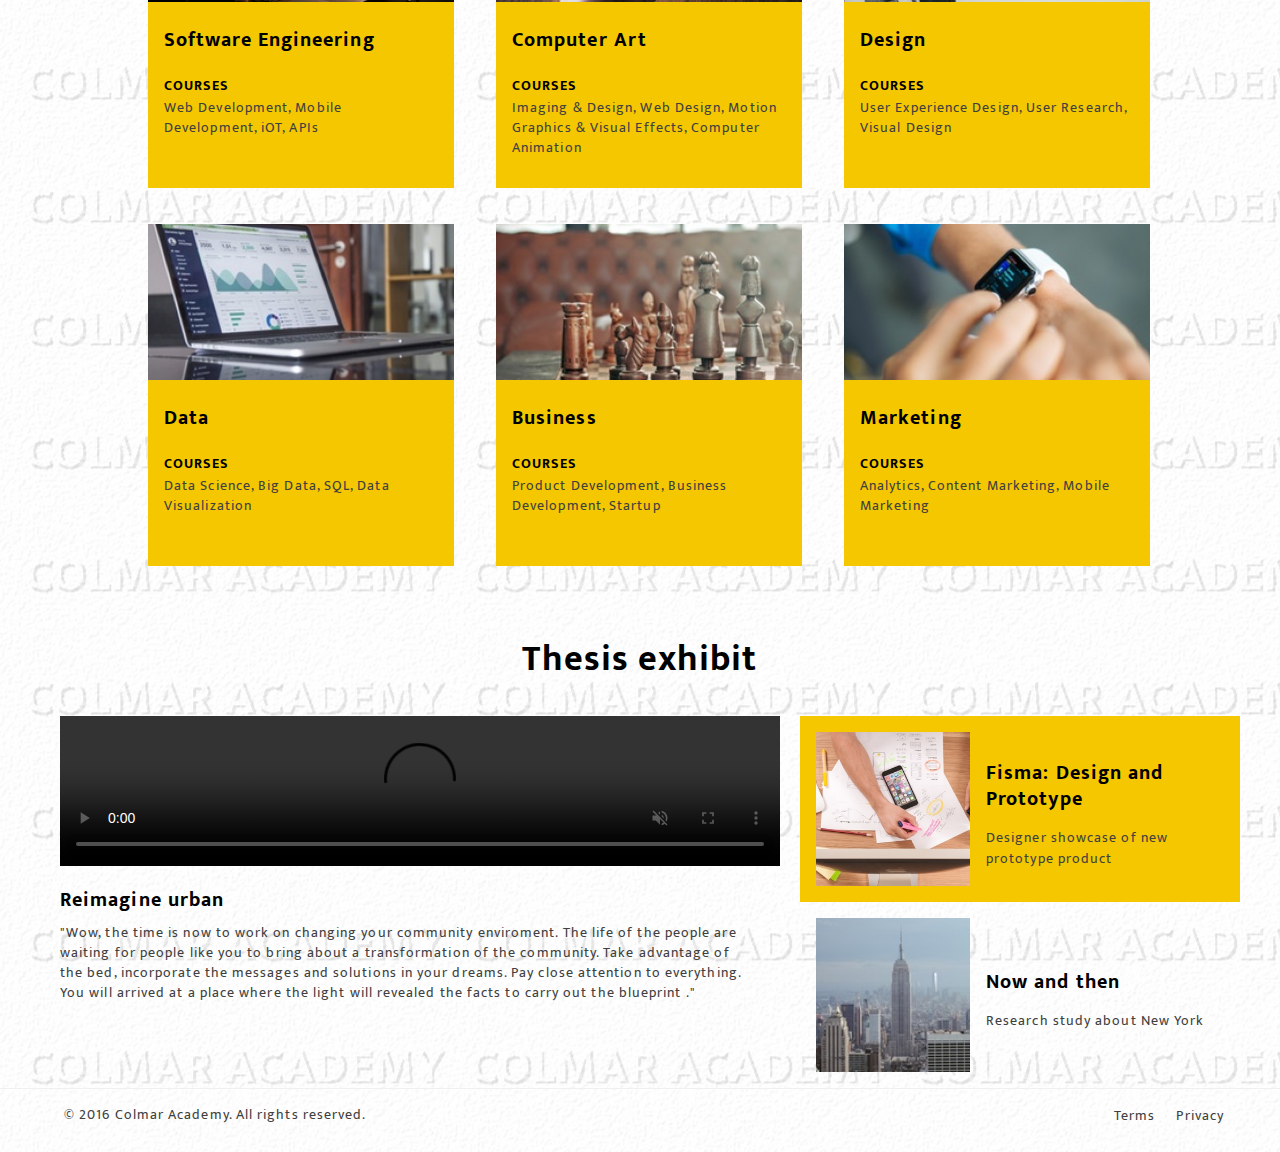
==== commit 3b2e1e54: "Committing a new correction" ====
--- a/index.html
+++ b/index.html
@@ -129,7 +129,7 @@
               <div class="course-content">
                 <h6><a href="#">Design</a></h6>
                 <span>COURSES</span>
-                <p>User Experience Deisgn, User Research, Visual Design</p>
+                <p>User Experience Design, User Research, Visual Design</p>
               </div>
             </div>
 
@@ -184,7 +184,7 @@
         <div class="thesis-h2"><h2>Thesis exhibit</h2></div>
          <div class="flex container">
           <div class="left-section">
-            <video controls loop>
+            <video autoplay controls muted loop>
               <source src="./resources/videos/thesis.mp4" type="video/mp4">
             </video>
             <h6>Reimagine urban</h6>
--- a/resources/css/style.css
+++ b/resources/css/style.css
@@ -535,13 +535,16 @@
     margin-top: 12px;
     margin-left: 16px;
   }
-  .content h6{
+
+  .content h6 {
    font-size: 1.5rem;
 
   }
+
   .content p {
     font-size: 1.2rem;
   }
+
   .content a {
     font-size: 1.2rem;
 
@@ -630,6 +633,12 @@
   font-size: .8rem;
   color: rgba(0, 0, 0, 1);
   font-weight: 700;
+}
+
+
+.course-content p:hover{
+    color: rgba(0, 0, 0, 1);
+    font-weight: 700;
 }
 
 
@@ -711,6 +720,7 @@
 }
 
 
+
 @media only screen and (max-width: 480px) {
    .thesis-h2 {
      width: 100%;
@@ -721,6 +731,7 @@
 }
 
 
+
 .flex {
   display: flex;
   justify-content: space-between;
@@ -772,7 +783,7 @@
 }
 
 
-   media only screen and (max-width: 480px) {
+   @media only screen and (max-width: 480px) {
   .flex .right-section {
     display: none;
   }
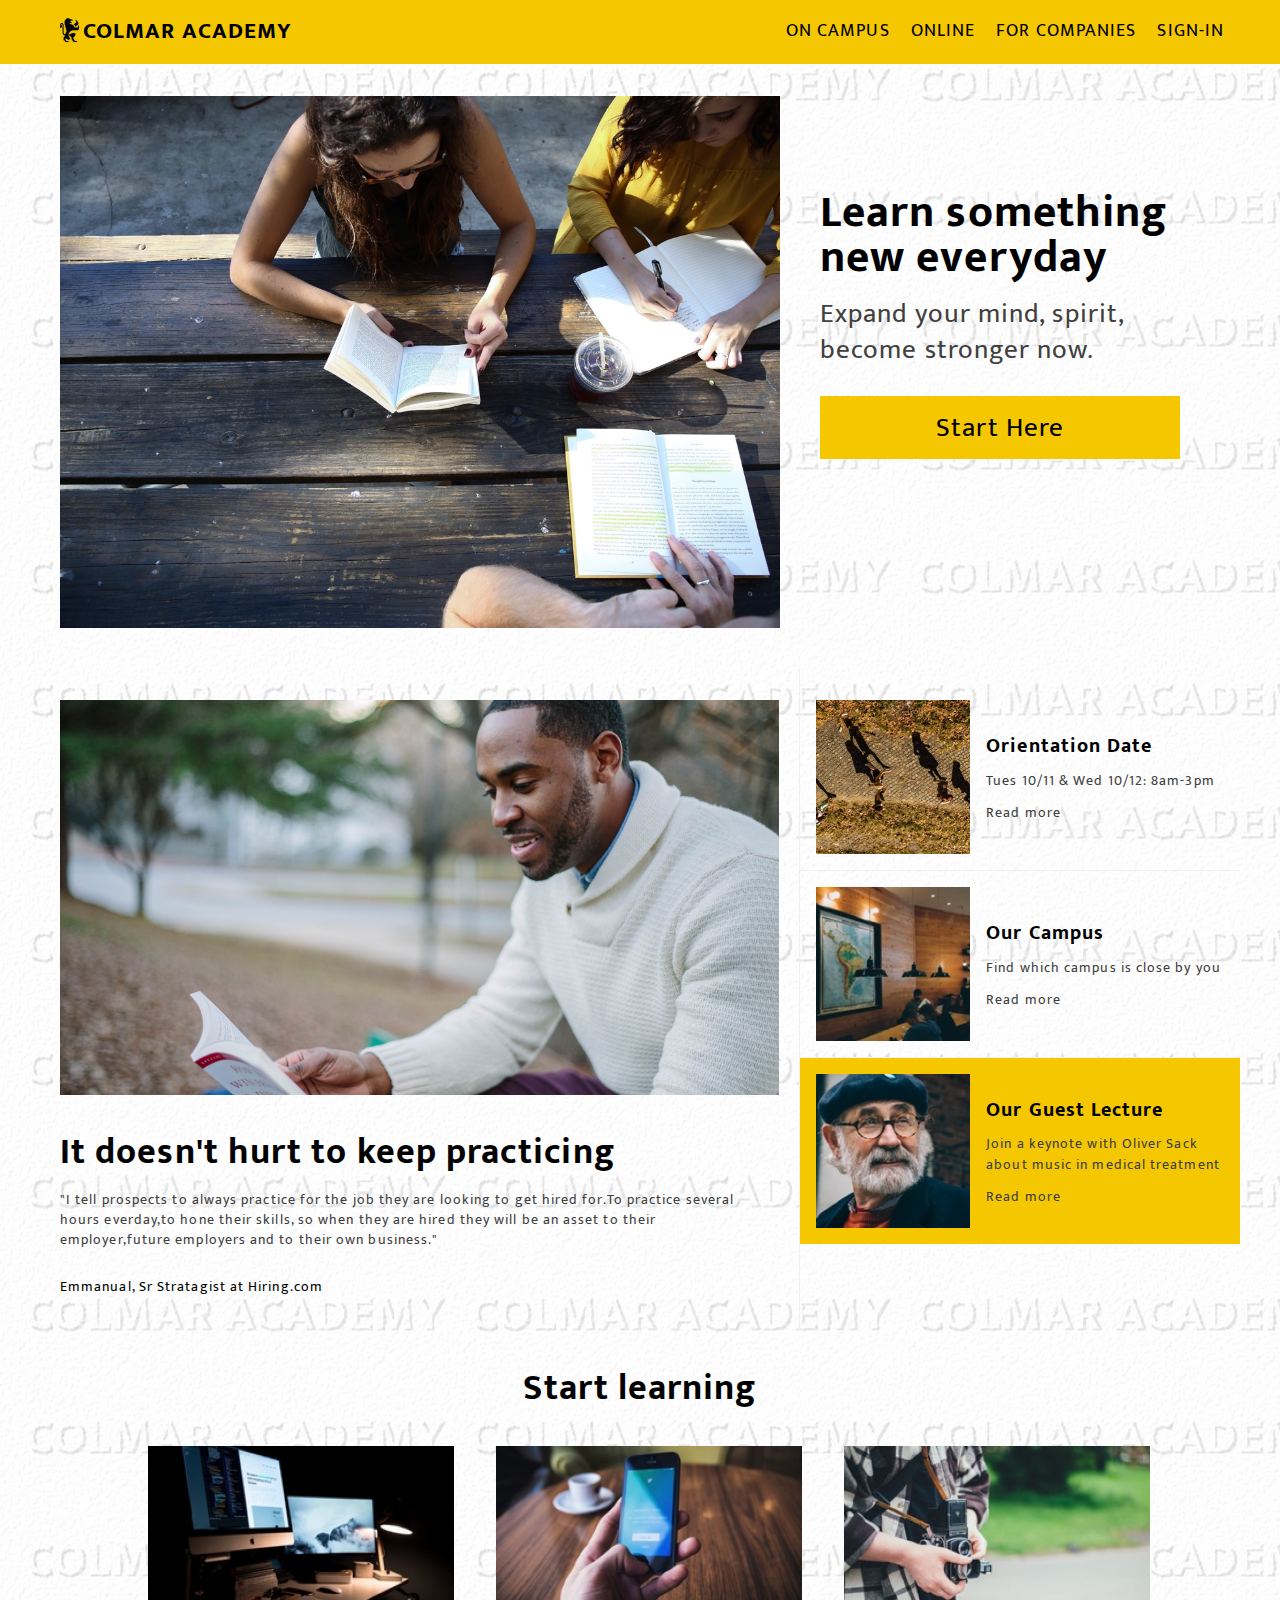
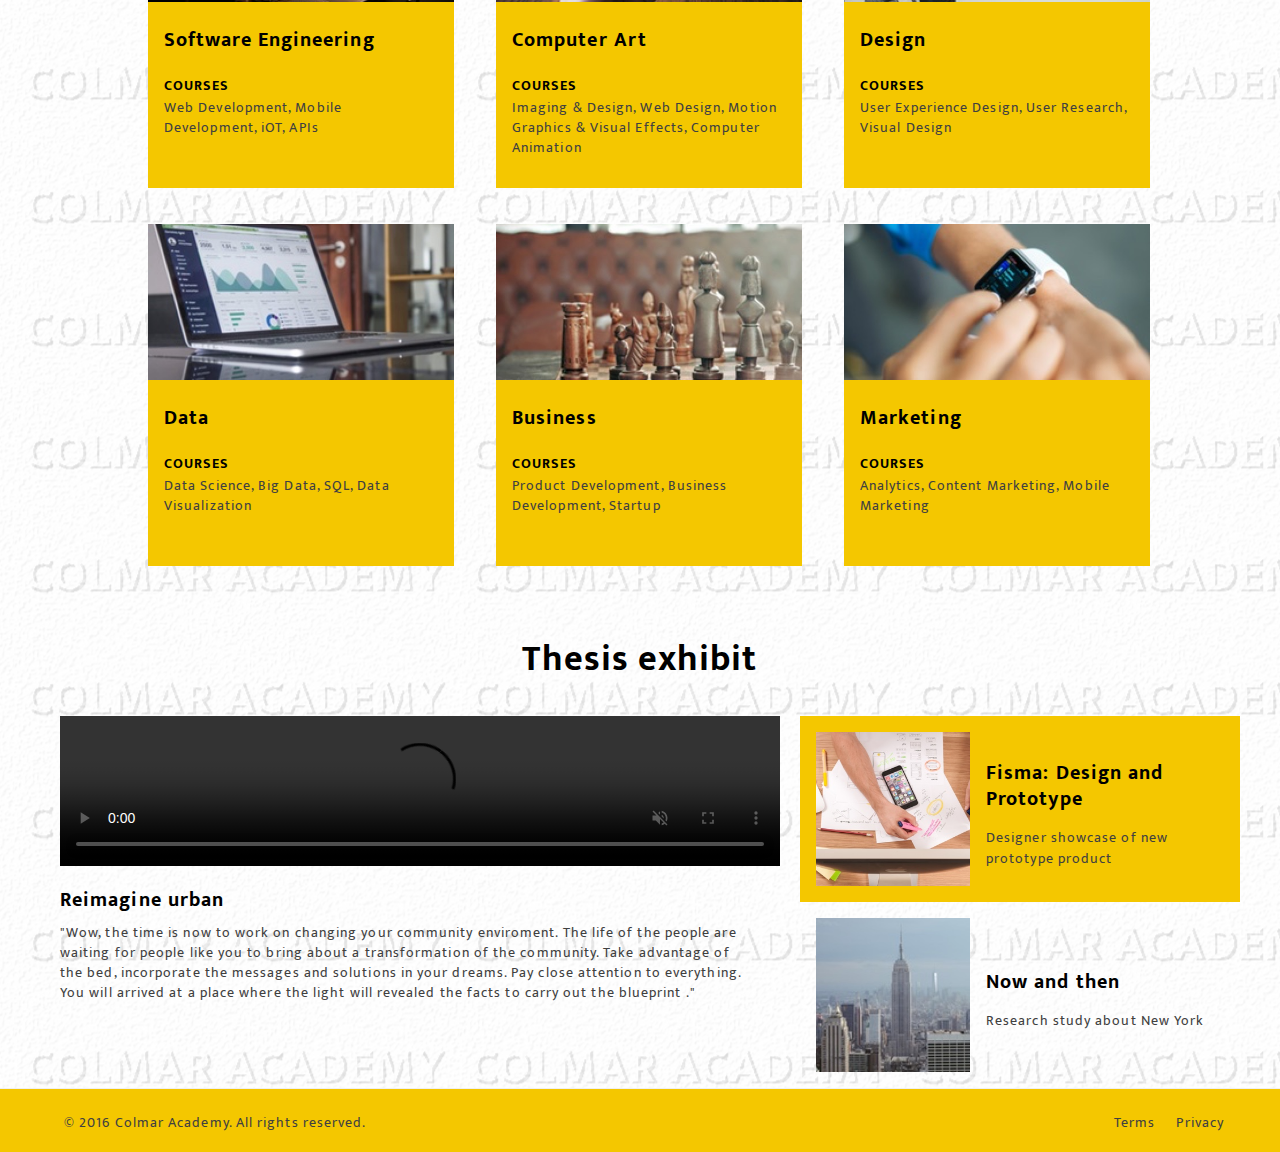
==== commit 5e60224f: "committing update" ====
--- a/index.html
+++ b/index.html
@@ -5,6 +5,8 @@
     <title>Colmar Academy</title>
     <link rel="stylesheet" href="./resources/css/reset.css">
     <link rel="stylesheet" href="./resources/css/style.css">
+    <link rel="shortcut icon" href="/favicon.ico" type="image/x-icon">
+    <link rel="icon" href="/favicon.ico" type="image/x-icon">
   </head>
 
            <!-- Header and Navigation Bar Section  -->
@@ -23,10 +25,10 @@
             <a href="#">SIGN-IN</a>
           </nav>
           <nav class="mobile">
-            <img class="mobil-icon" src="./resources/images/ic-logo.svg" alt="Colmar Academy">
-            <img class="mobil-icon" src="./resources/images/ic-on-campus.svg" alt="on campus">
-            <img class="mobil-icon" src="./resources/images/ic-online.svg" alt="online">
-            <img class="mobil-icon" src="./resources/images/ic-login.svg" alt="sign in">
+            <a href="#"><img class="mobil-icon" src="./resources/images/ic-logo.svg" alt="Colmar Academy"></a>
+            <a href="#"><img class="mobil-icon" src="./resources/images/ic-on-campus.svg" alt="on campus"></a>
+            <a href="#"><img class="mobil-icon" src="./resources/images/ic-online.svg" alt="online"></a>
+            <a href="#"><img class="mobil-icon" src="./resources/images/ic-login.svg" alt="sign in"></a>
           </nav>
         </div>
       </header>
--- a/resources/css/style.css
+++ b/resources/css/style.css
@@ -130,8 +130,9 @@
 
 
 .logo img {
-  height: 32px;
-  padding-left: 16px;
+  height:32px;
+  padding-left:16px;
+
 }
 
 
@@ -278,6 +279,10 @@
   font-size: 1.5rem;
   text-decoration: none;
   color: rgba(0, 0, 0, 1);
+}
+
+.button:visited {
+  background-color:  rgba(244, 199, 0, 1);
 }
 
 
@@ -813,10 +818,12 @@
 footer {
   border-top: 1px solid rgba(240, 240, 240, 1);
   height: 3.5rem;
+  background-color: rgba(244, 199, 0, 1);
 }
 
 
 footer p {
+  margin-top: 8px;
   padding-left: 24px;
   padding-right: 24px;
   color: rgba(64, 64, 64, 1);
@@ -838,6 +845,7 @@
 
 
 .footer-nav a {
+  margin-top: 10px;
   display: inline-block;
   padding-right: 16px;
   color: rgba(64, 64, 64, 1);
@@ -876,7 +884,7 @@
 
 
   footer p {
-    padding-left: 72px;
+
     padding-top: 16px;
     padding-bottom: 16px;
   }
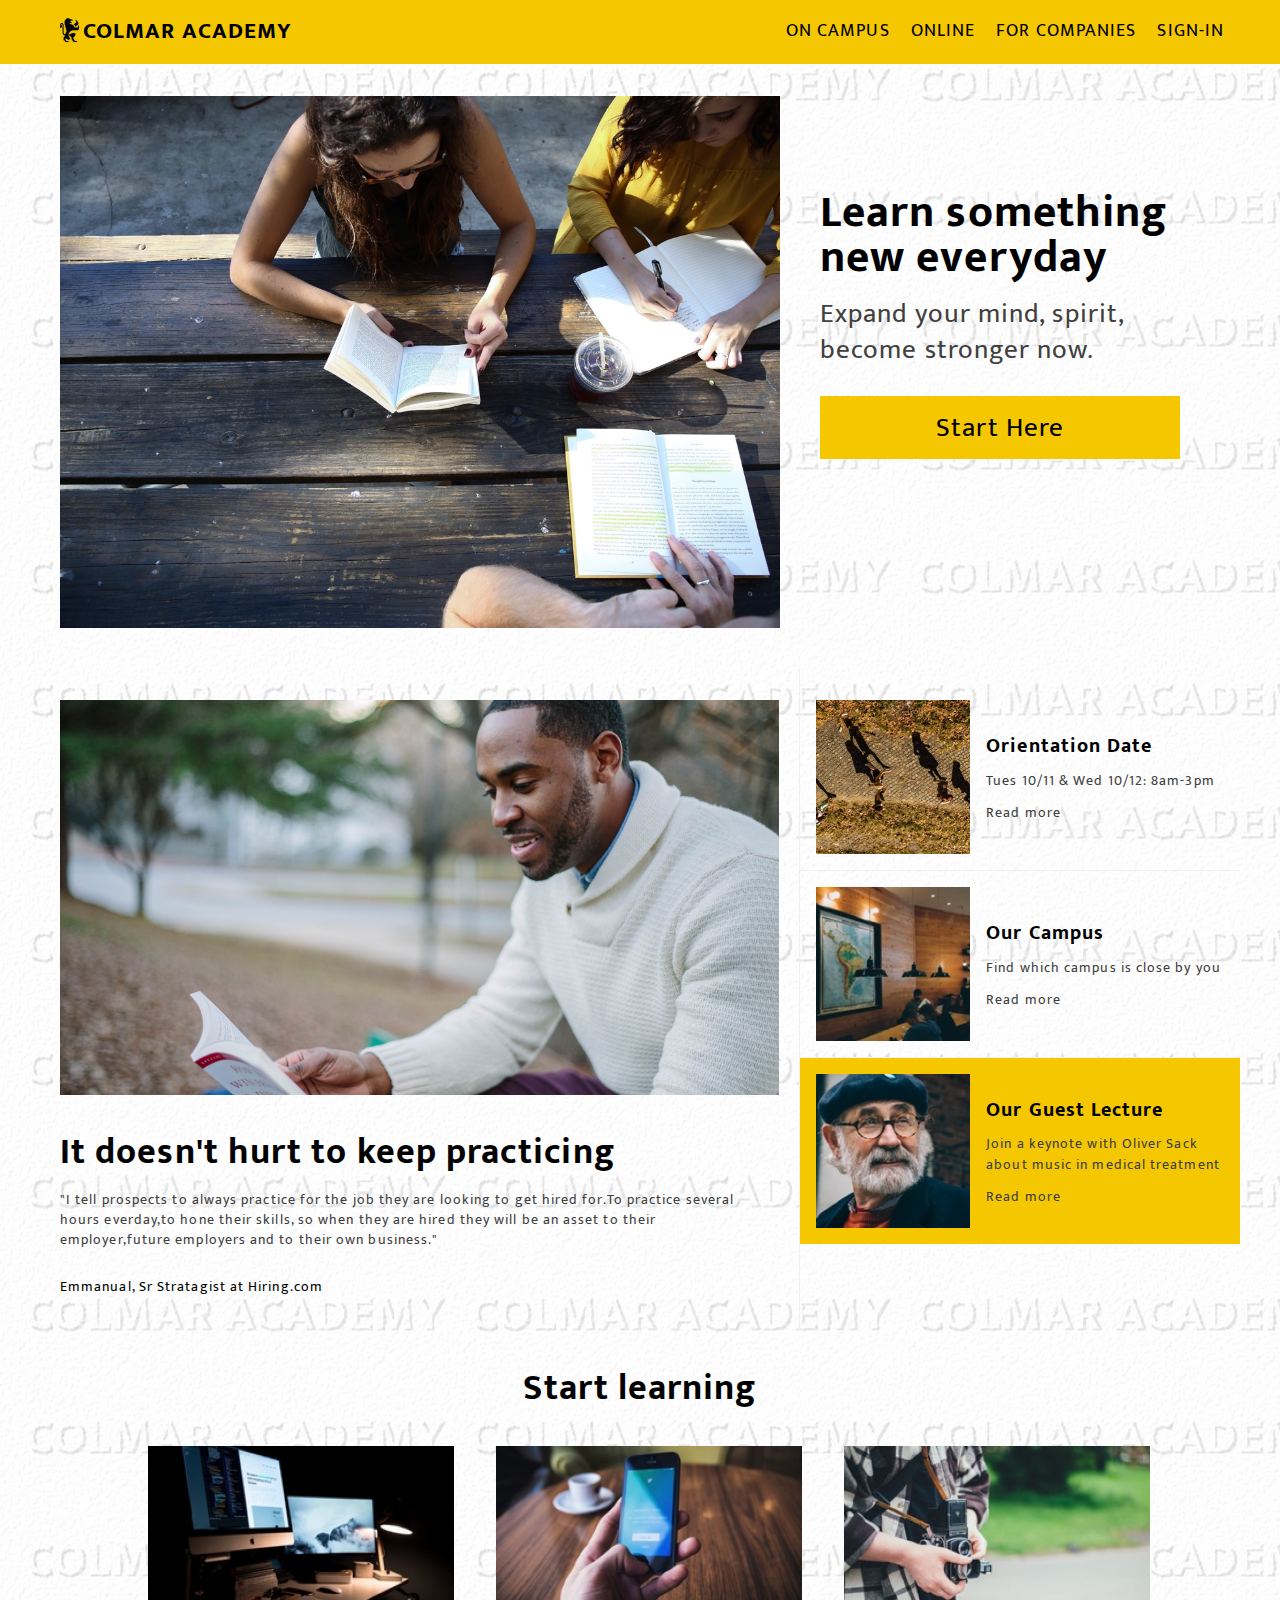
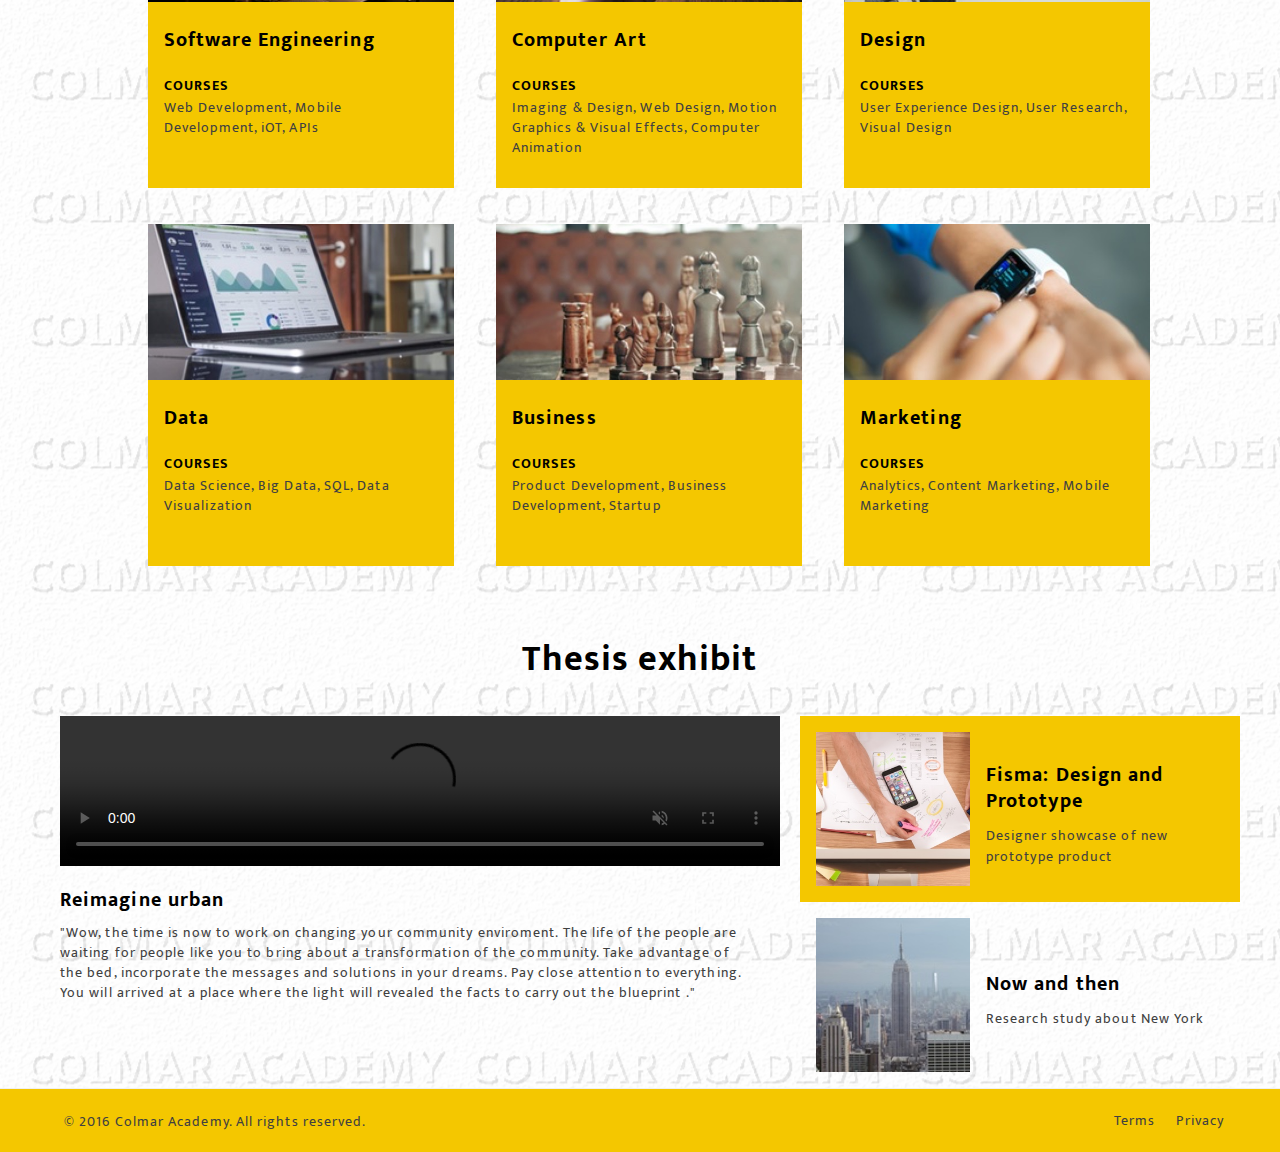
==== commit eed818d8: "committing update" ====
--- a/index.html
+++ b/index.html
@@ -7,6 +7,9 @@
     <link rel="stylesheet" href="./resources/css/style.css">
     <link rel="shortcut icon" href="/favicon.ico" type="image/x-icon">
     <link rel="icon" href="/favicon.ico" type="image/x-icon">
+    <link href="https://stackpath.bootstrapcdn.com/font-awesome/4.7.0/css/font-awesome.min.css"
+     rel="stylesheet" integrity="sha384-wvfXpqpZZVQGK6TAh5PVlGOfQNHSoD2xbE+QkPxCAFlNEevoEH3Sl0sibVcOQVnN"
+      crossorigin="anonymous">
   </head>
 
            <!-- Header and Navigation Bar Section  -->
@@ -44,7 +47,7 @@
             <div class="tagline">
               <h1>Learn something <br> new everyday</h1>
               <h4>Expand your mind, spirit,<br>become stronger now.</h4>
-              <h4 class="button"><a href="#">Start Here</a></h4>
+              <h4 class="button"><a href="https://www.google.com/" target="_blank">Start Here</a></h4>
             </div>
           </div>
         </div>
@@ -207,8 +210,7 @@
                 <h6 id="fisma-nowandthen"><a href="#">Now and then</a></h6>
                 <p>Research study about New York</p>
               </div>
-            </div>
-          </div>
+           </div>
         </div>
       </div>
 
--- a/resources/css/style.css
+++ b/resources/css/style.css
@@ -279,10 +279,7 @@
   font-size: 1.5rem;
   text-decoration: none;
   color: rgba(0, 0, 0, 1);
-}
-
-.button:visited {
-  background-color:  rgba(244, 199, 0, 1);
+
 }
 
 
@@ -336,7 +333,7 @@
 @media only screen and (max-width: 480px) {
   .tagline a {
     width: 100%;
-    background-color: rgba(244, 199, 0, 1);
+
   }
 
   h1 {
@@ -366,9 +363,26 @@
     background-color: rgba(244, 199, 0, 1);
   }
 
-  .button:hover a{
-    background-color: rgba(240, 240, 240, 1);
+  .button a:hover {
+    font-weight: 700;
+    font-size: 1.5rem;
+    text-decoration: none;
+    color: rgba(0, 0, 0, 1);
+
+  }
+
+
+  .button:hover {
+    background-color:  rgba(240, 240, 240, 1);
     transition: .3s linear;
+
+  }
+
+    .button a:active {
+
+      color: rgba(255, 255, 255, 1);
+      font-size: 1.5rem;
+
   }
 }
 
@@ -748,10 +762,10 @@
 }
 
 
-.thesis p {
-  padding-top: 16px;
+/*.thesis p {
+  padding-top: 32px;
   padding-bottom: 0px;
-}
+}*/
 
 
 .thesis h6 {
@@ -786,6 +800,8 @@
  color: rgba(255, 255, 255, 1);
 
 }
+
+
 
 
    @media only screen and (max-width: 480px) {
@@ -823,7 +839,7 @@
 
 
 footer p {
-  margin-top: 8px;
+  margin-top: 10px;
   padding-left: 24px;
   padding-right: 24px;
   color: rgba(64, 64, 64, 1);
@@ -834,7 +850,8 @@
   display: flex;
   justify-content: space-between;
   align-items: center;
-  margin-top: .75rem;
+  margin-top: 12px;
+
 }
 
 
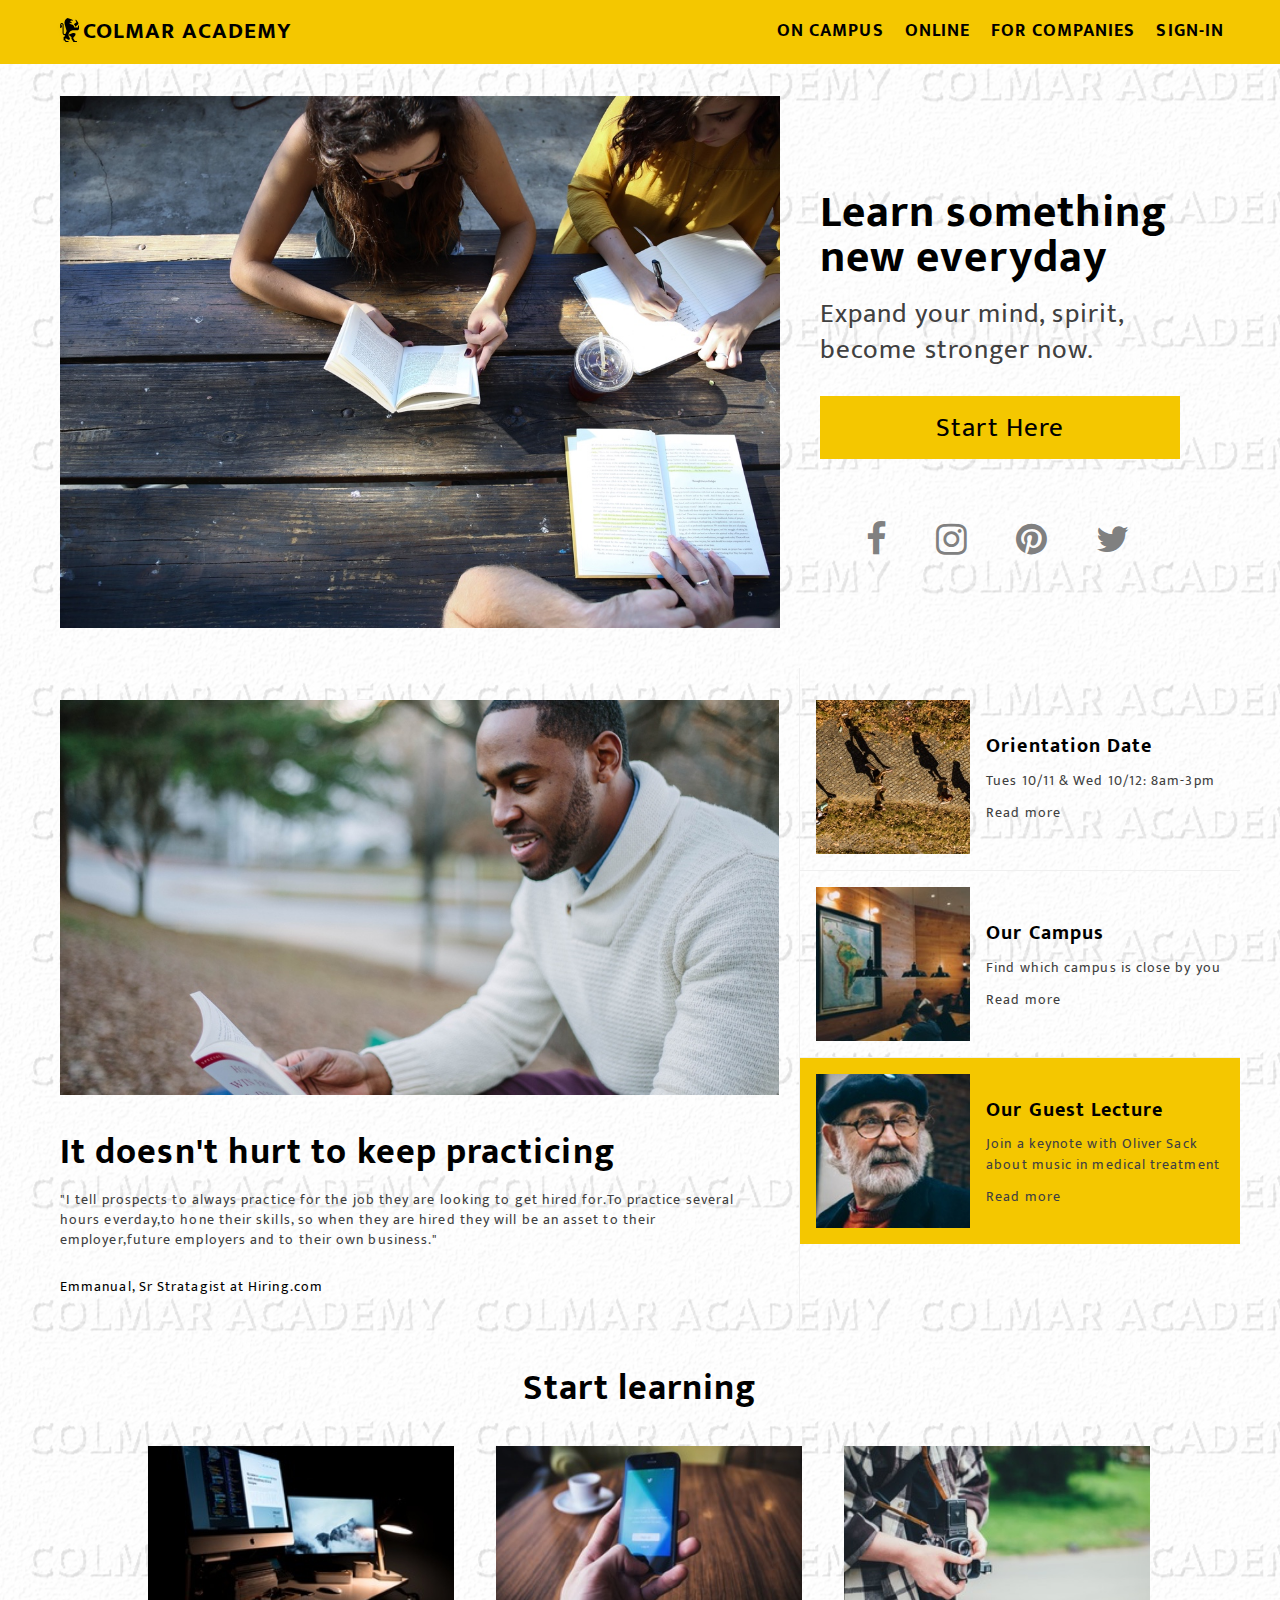
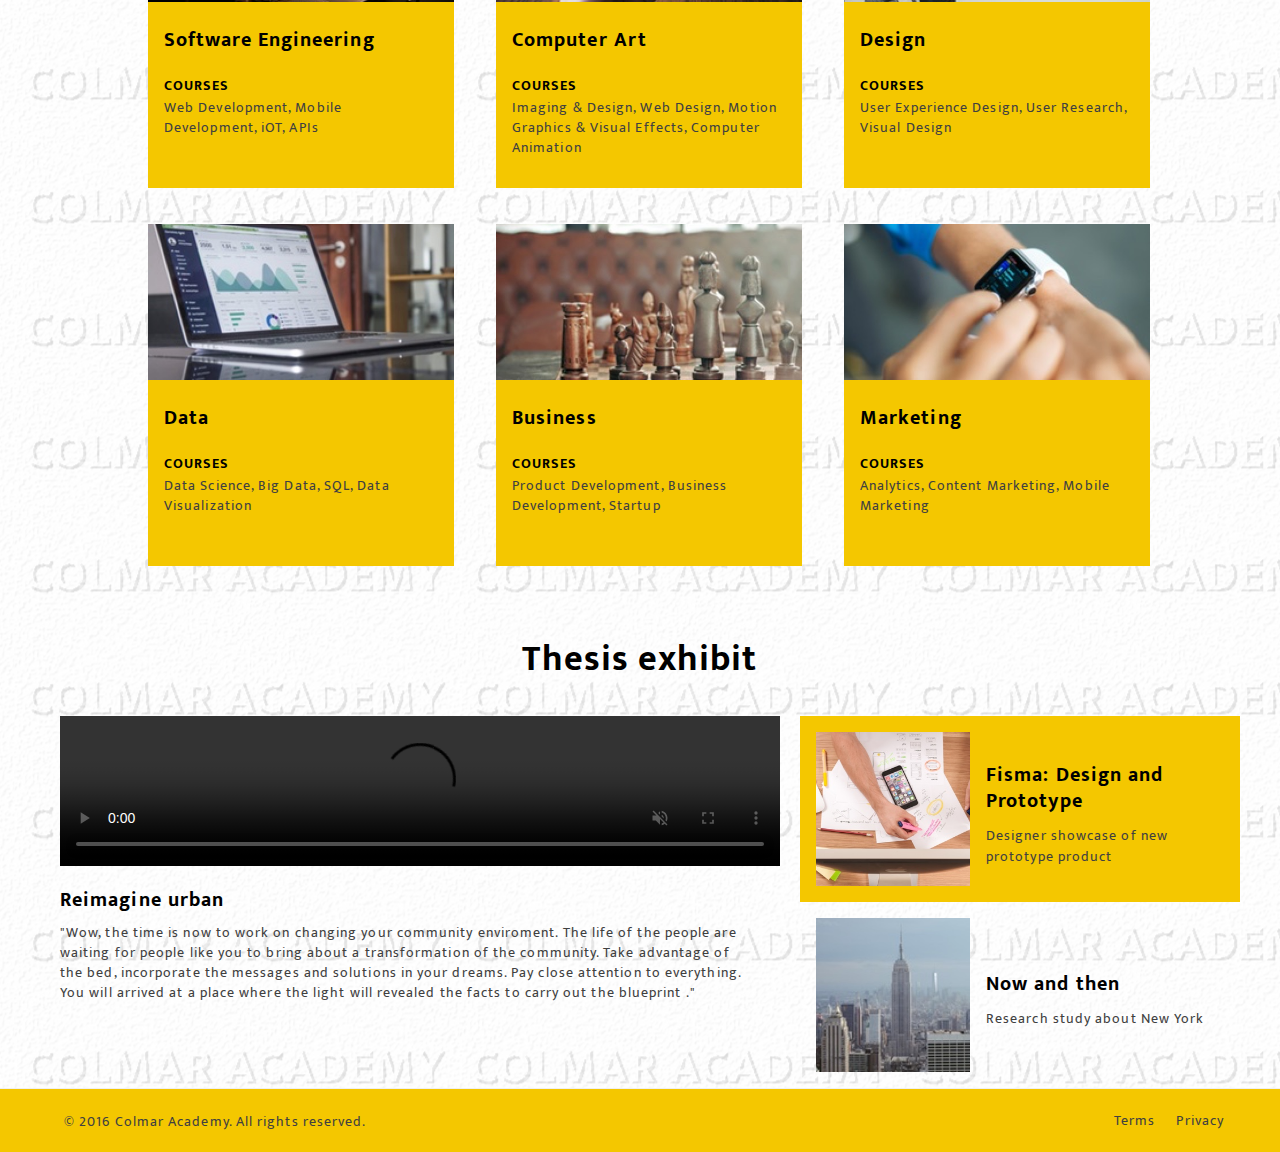
==== commit ecf87596: "committing update" ====
--- a/index.html
+++ b/index.html
@@ -49,6 +49,12 @@
               <h4>Expand your mind, spirit,<br>become stronger now.</h4>
               <h4 class="button"><a href="https://www.google.com/" target="_blank">Start Here</a></h4>
             </div>
+            <div class="social">
+              <a href="https://www.facebook.com/" target="_blank" title="Facebook"><i class="fa fa-facebook fa-2x"></i></a>
+              <a href="https://www.instagram.com/" target="_blank" title="Instagram"><i class="fa fa-instagram fa-2x"></i></a>
+              <a href="https://www.pinterest.com/" target="_blank" title="Pinterest"><i class="fa fa-pinterest fa-2x"></i></a>
+              <a href="https://www.twitter.com/" target="_blank" title="Twitter"><i class="fa fa-twitter fa-2x"></i></a>
+            </div>
           </div>
         </div>
       </div>
--- a/resources/css/style.css
+++ b/resources/css/style.css
@@ -170,6 +170,7 @@
   padding-right: 16px;
   color: rgba(0, 0, 0, 1);
   font-size: 1rem;
+  font-weight: 700;
   text-decoration: none;
 }
 
@@ -283,17 +284,43 @@
 }
 
 
-.button:hover {
+/*.button:hover {
   background-color:  rgba(240, 240, 240, 1);
   transition: .3s linear;
 
-}
+}*/
 
   .button a:active {
 
     color: rgba(255, 255, 255, 1);
     font-size: 1.5rem;
 
+}
+
+.social {
+  display: flex;
+  padding: 0.75rem 0rem 0.75rem 0rem;
+  margin-right: 5rem;
+  width: 20rem;
+  margin-left: 1rem;
+  margin-top: 2rem;
+  justify-content: space-evenly;
+
+}
+
+.social a:hover {
+
+  color: rgba(0, 0, 0, 1);
+
+}
+
+.social a{
+font-size: 1rem;
+color: rgba(128, 128, 128, 1);
+
+}
+.popup {
+  font-size: 1rem;
 }
 
 
@@ -372,18 +399,22 @@
   }
 
 
-  .button:hover {
+  /*.button:hover {
     background-color:  rgba(240, 240, 240, 1);
     transition: .3s linear;
 
-  }
+  }*/
 
     .button a:active {
 
       color: rgba(255, 255, 255, 1);
       font-size: 1.5rem;
-
-  }
+}
+
+      .social {
+        display: none;
+
+      }
 }
 
 
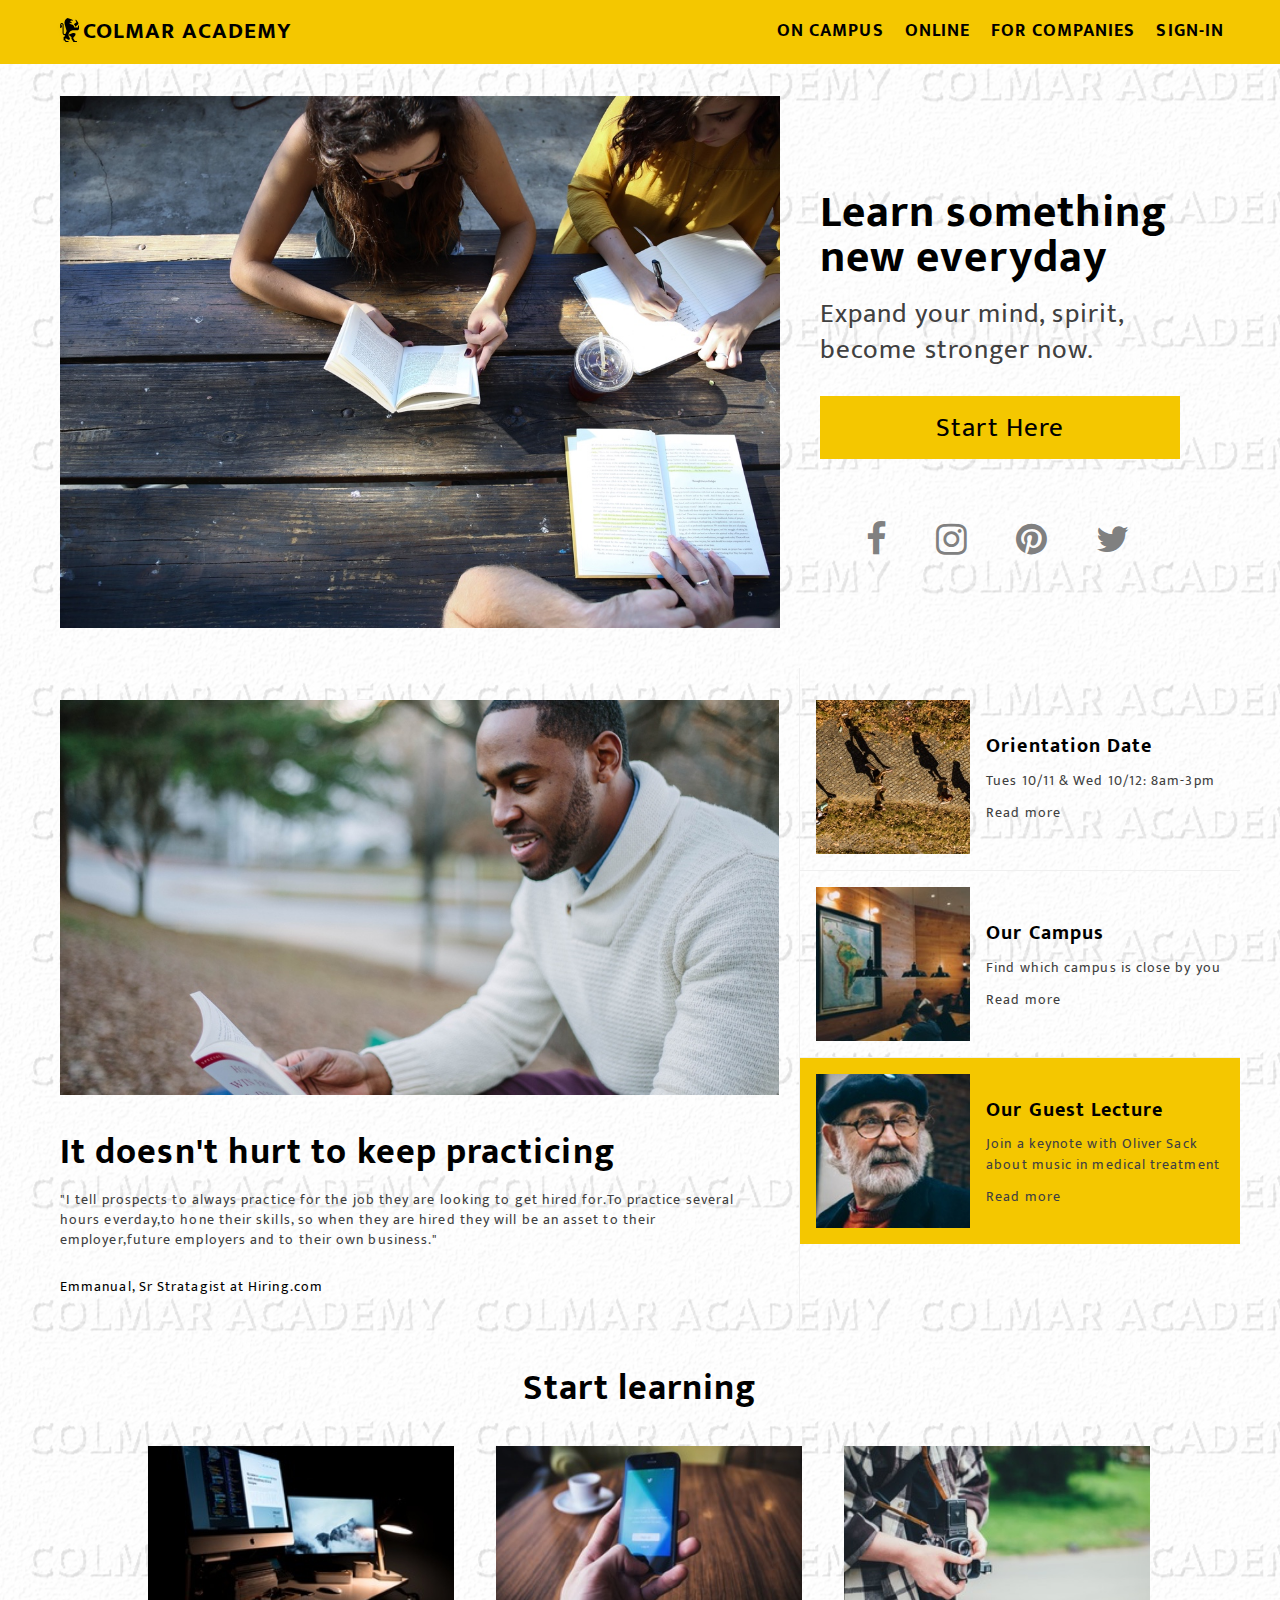
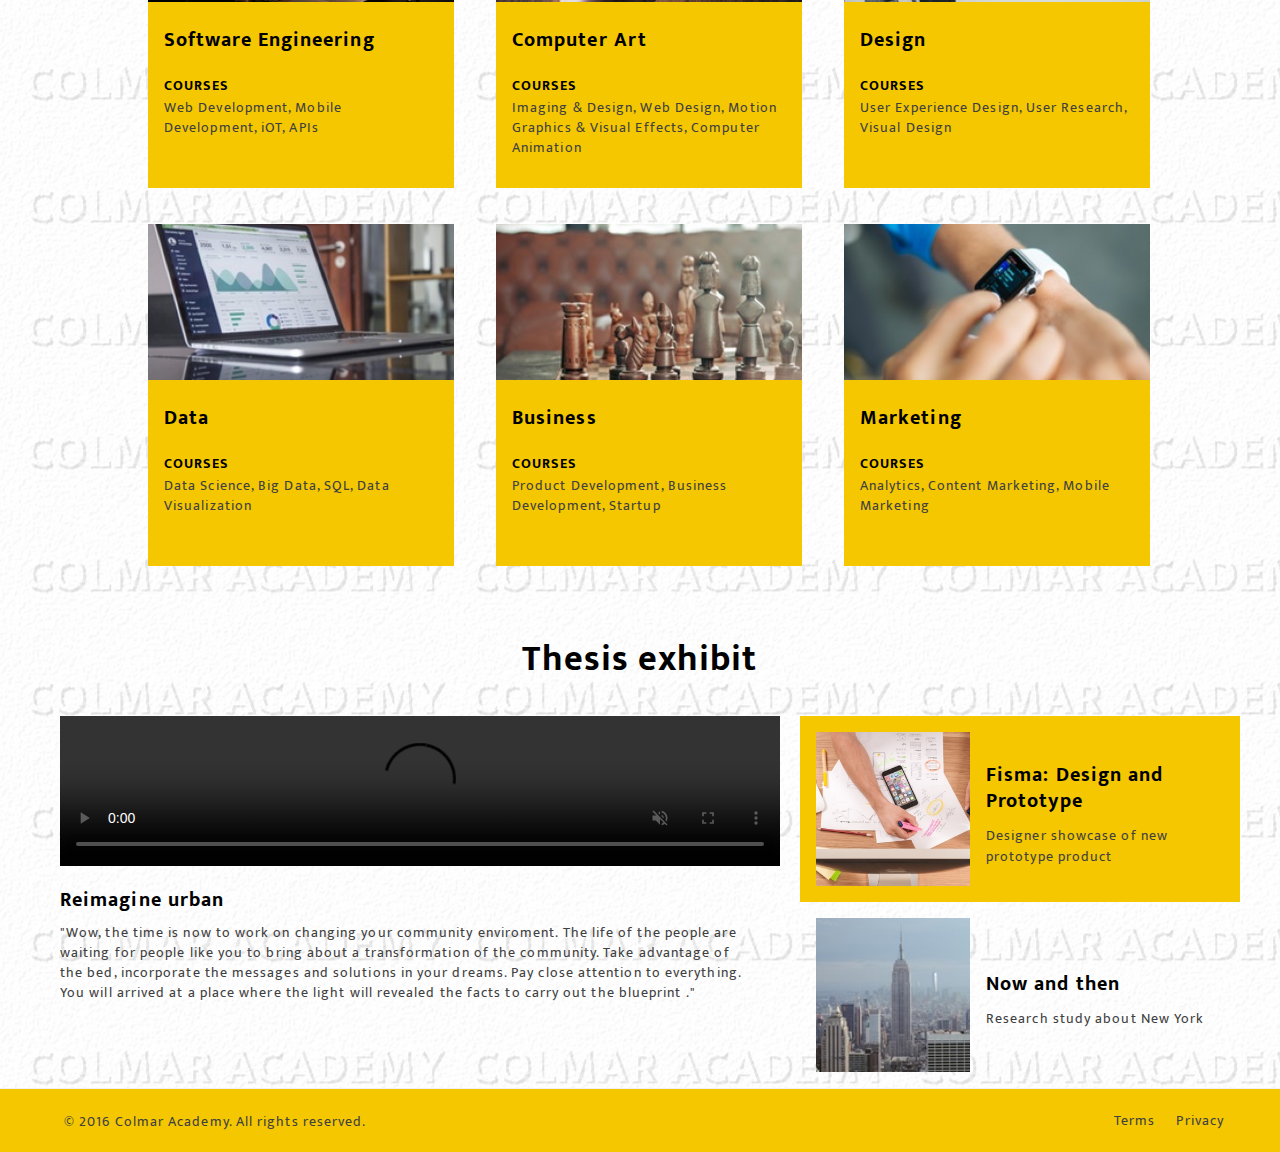
==== commit e90ed134: "committing final corrected project" ====
--- a/index.html
+++ b/index.html
@@ -1,4 +1,5 @@
 <!DOCTYPE html>
+
 <html>
   <head>
     <meta charset="utf-8">
@@ -16,10 +17,10 @@
 
     <body>
       <header>
-        <div class="container">
+        <div class="container" role="presentation">
           <div class="logo">
             <img src="./resources/images/ic-logo.svg" alt="logo of Colmar Academy">
-            <span class="colmar"><a href="#">COLMAR ACADEMY</a></span>
+            <span class="colmar" role="presentation"><a href="#">COLMAR ACADEMY</a></span>
           </div>
           <nav class="desktop">
             <a href="#">ON CAMPUS</a>
@@ -39,21 +40,21 @@
               <!-- Main Banner Section  -->
 
       <div class="main-banner">
-        <div class="container">
+        <div class="container" role="presentation">
           <div class="left-section">
-            <img src="./resources/images/banner.jpg" alt="students studing outside">
-          </div>
-          <div class="right-section ">
-            <div class="tagline">
+            <img src="./resources/images/banner.jpg" alt="students studying outside">
+          </div>
+          <div class="right-section">
+            <div role="presentation" class="tagline" >
               <h1>Learn something <br> new everyday</h1>
               <h4>Expand your mind, spirit,<br>become stronger now.</h4>
-              <h4 class="button"><a href="https://www.google.com/" target="_blank">Start Here</a></h4>
-            </div>
-            <div class="social">
-              <a href="https://www.facebook.com/" target="_blank" title="Facebook"><i class="fa fa-facebook fa-2x"></i></a>
-              <a href="https://www.instagram.com/" target="_blank" title="Instagram"><i class="fa fa-instagram fa-2x"></i></a>
-              <a href="https://www.pinterest.com/" target="_blank" title="Pinterest"><i class="fa fa-pinterest fa-2x"></i></a>
-              <a href="https://www.twitter.com/" target="_blank" title="Twitter"><i class="fa fa-twitter fa-2x"></i></a>
+              <h4 aria-label="link" class="button"><a href="#">Start Here</a></h4>
+            </div>
+            <div class="social" aria-label="links">
+              <a href="#" title="Facebook"><i class="fa fa-facebook fa-2x" alt="facebook icon"></i></a>
+              <a href="#" title="Instagram"><i class="fa fa-instagram fa-2x" alt="instagram icon"></i></a>
+              <a href="#" title="Pinterest"><i class="fa fa-pinterest fa-2x" alt="pinterest icon"></i></a>
+              <a href="#" title="Twitter"><i class="fa fa-twitter fa-2x" alt="twitter icon"></i></a>
             </div>
           </div>
         </div>
@@ -68,7 +69,7 @@
           <p>"I tell prospects to always practice for the job they are looking to
               get hired for.To practice several hours everday,to hone their skills,
               so when they are hired they will be an asset to their employer,future employers and to their own business."</p>
-          <span>Emmanual, Sr Stratagist at Hiring.com</span>
+          <span aria-label="Stratagist">Emmanual, Sr Stratagist at Hiring.com</span>
         </div>
 
         <div class="right-section">
@@ -107,78 +108,78 @@
             <!-- Learning and  Courses Section -->
 
       <div class="learning">
-        <div class="container">
+        <div class="container" role="presentation">
           <div class="headline"><h2>Start learning</h2></div>
            <div class="courses-grid">
 
-             <div class="course">
-              <div class="course-img">
+             <div class="course" role="presentation">
+              <div class="course-img" role="presentation">
                 <img src="./resources/images/course-software.jpg" alt="Software engineering">
               </div>
               <div class="course-content">
-                <h6><a href="#">Software Engineering</a></h6>
+                <h6 aria-label="link"><a href="#">Software Engineering</a></h6>
                 <span>COURSES</span>
                 <p>Web Development, Mobile Development, iOT, APIs</p>
               </div>
             </div>
 
-            <div class="course">
-              <div class="course-img">
+            <div class="course" role="presentation">
+              <div class="course-img" role="presentation">
                 <img src="./resources/images/course-computer-art.jpg" alt="Computer art">
               </div>
               <div class="course-content">
-                <h6><a href="#">Computer Art</a></h6>
+                <h6 aria-label="link"><a href="#">Computer Art</a></h6>
                 <span>COURSES</span>
                 <p>Imaging &amp; Design, Web Design, Motion Graphics &amp; Visual Effects, Computer Animation</p>
               </div>
             </div>
 
-            <div class="course">
-              <div class="course-img">
+            <div class="course" role="presentation">
+              <div class="course-img" role="presentation">
                 <img src="./resources/images/course-design.jpg" alt="Design">
               </div>
               <div class="course-content">
-                <h6><a href="#">Design</a></h6>
+                <h6 aria-label="link"><a href="#">Design</a></h6>
                 <span>COURSES</span>
                 <p>User Experience Design, User Research, Visual Design</p>
               </div>
             </div>
 
-            <div class="course">
-              <div class="course-img">
+            <div class="course" role="presentation">
+              <div class="course-img" role="presentation">
                 <img src="./resources/images/course-data.jpg" alt="Data">
               </div>
               <div class="course-content">
-                <h6><a href="#">Data</a></h6>
+                <h6 aria-label="link"><a href="#">Data</a></h6>
                 <span>COURSES</span>
                 <p>Data Science, Big Data, SQL, Data Visualization</p>
               </div>
             </div>
 
-            <div class="course">
-              <div class="course-img">
+            <div class="course" role="presentation">
+              <div class="course-img" role="presentation">
                 <img src="./resources/images/course-business.jpg" alt="Business">
               </div>
               <div class="course-content">
-                <h6><a href="#">Business</a></h6>
+                <h6 aria-label="link"><a href="#">Business</a></h6>
                 <span>COURSES</span>
                 <p>Product Development, Business Development, Startup</p>
               </div>
             </div>
 
-            <div class="course">
-              <div class="course-img">
+            <div class="course" role="presentation">
+              <div class="course-img" role="presentation">
                 <img src="./resources/images/course-marketing.jpg" alt="Marketing">
               </div>
               <div class="course-content">
-                <h6><a href="#">Marketing</a></h6>
+                <h6 aria-label="link"><a href="#">Marketing</a></h6>
                 <span>COURSES</span>
                 <p>Analytics, Content Marketing, Mobile Marketing</p>
               </div>
             </div>
           </div>
 
-          <div class="courses-list">
+          <div class="courses-list" role="complementary">
             <a href="#">Software Engineering</a>
             <a href="#">Computer Art</a>
             <a href="#">Design</a>
@@ -191,10 +192,10 @@
 
                <!-- Thesis Section -->
 
-      <div class="thesis">
+      <div class="thesis" role="presentation">
         <div class="thesis-h2"><h2>Thesis exhibit</h2></div>
-         <div class="flex container">
-          <div class="left-section">
+         <div class="flex container" role="presentation">
+          <div class="left-section" role="presentation">
             <video autoplay controls muted loop>
               <source src="./resources/videos/thesis.mp4" type="video/mp4">
             </video>
@@ -206,14 +207,14 @@
             <div class="first-info lecture box">
               <img src="./resources/images/thesis-fisma.jpg" alt="Fisma Design">
               <div class="content">
-                <h6 id="fisma-nowandthen"><a href="#">Fisma: Design and Prototype</a></h6>
+                <h6 id="fisma-nowandthen" role="presentation"><a href="#">Fisma: Design and Prototype</a></h6>
                 <p>Designer showcase of new<br /> prototype product</p>
               </div>
             </div>
             <div class="info box">
               <img src="./resources/images/thesis-now-and-then.jpg" alt="photo of New York">
               <div class="content">
-                <h6 id="fisma-nowandthen"><a href="#">Now and then</a></h6>
+                <h6 id="fisma-nowandthen" role="presentation"><a href="#">Now and then</a></h6>
                 <p>Research study about New York</p>
               </div>
            </div>
@@ -223,9 +224,9 @@
              <!-- Footer Section -->
 
       <footer>
-        <div class="container">
+        <div class="container" role="presentation">
           <p>© 2016 Colmar Academy. All rights reserved.</p>
-          <nav class="footer-nav">
+          <nav class="footer-nav" role="presentation">
             <a href="#">Terms</a>
             <a href="#">Privacy</a>
           </nav>
--- a/resources/css/style.css
+++ b/resources/css/style.css
@@ -284,13 +284,7 @@
 }
 
 
-/*.button:hover {
-  background-color:  rgba(240, 240, 240, 1);
-  transition: .3s linear;
-
-}*/
-
-  .button a:active {
+   .button a:active {
 
     color: rgba(255, 255, 255, 1);
     font-size: 1.5rem;
@@ -318,9 +312,6 @@
 font-size: 1rem;
 color: rgba(128, 128, 128, 1);
 
-}
-.popup {
-  font-size: 1rem;
 }
 
 
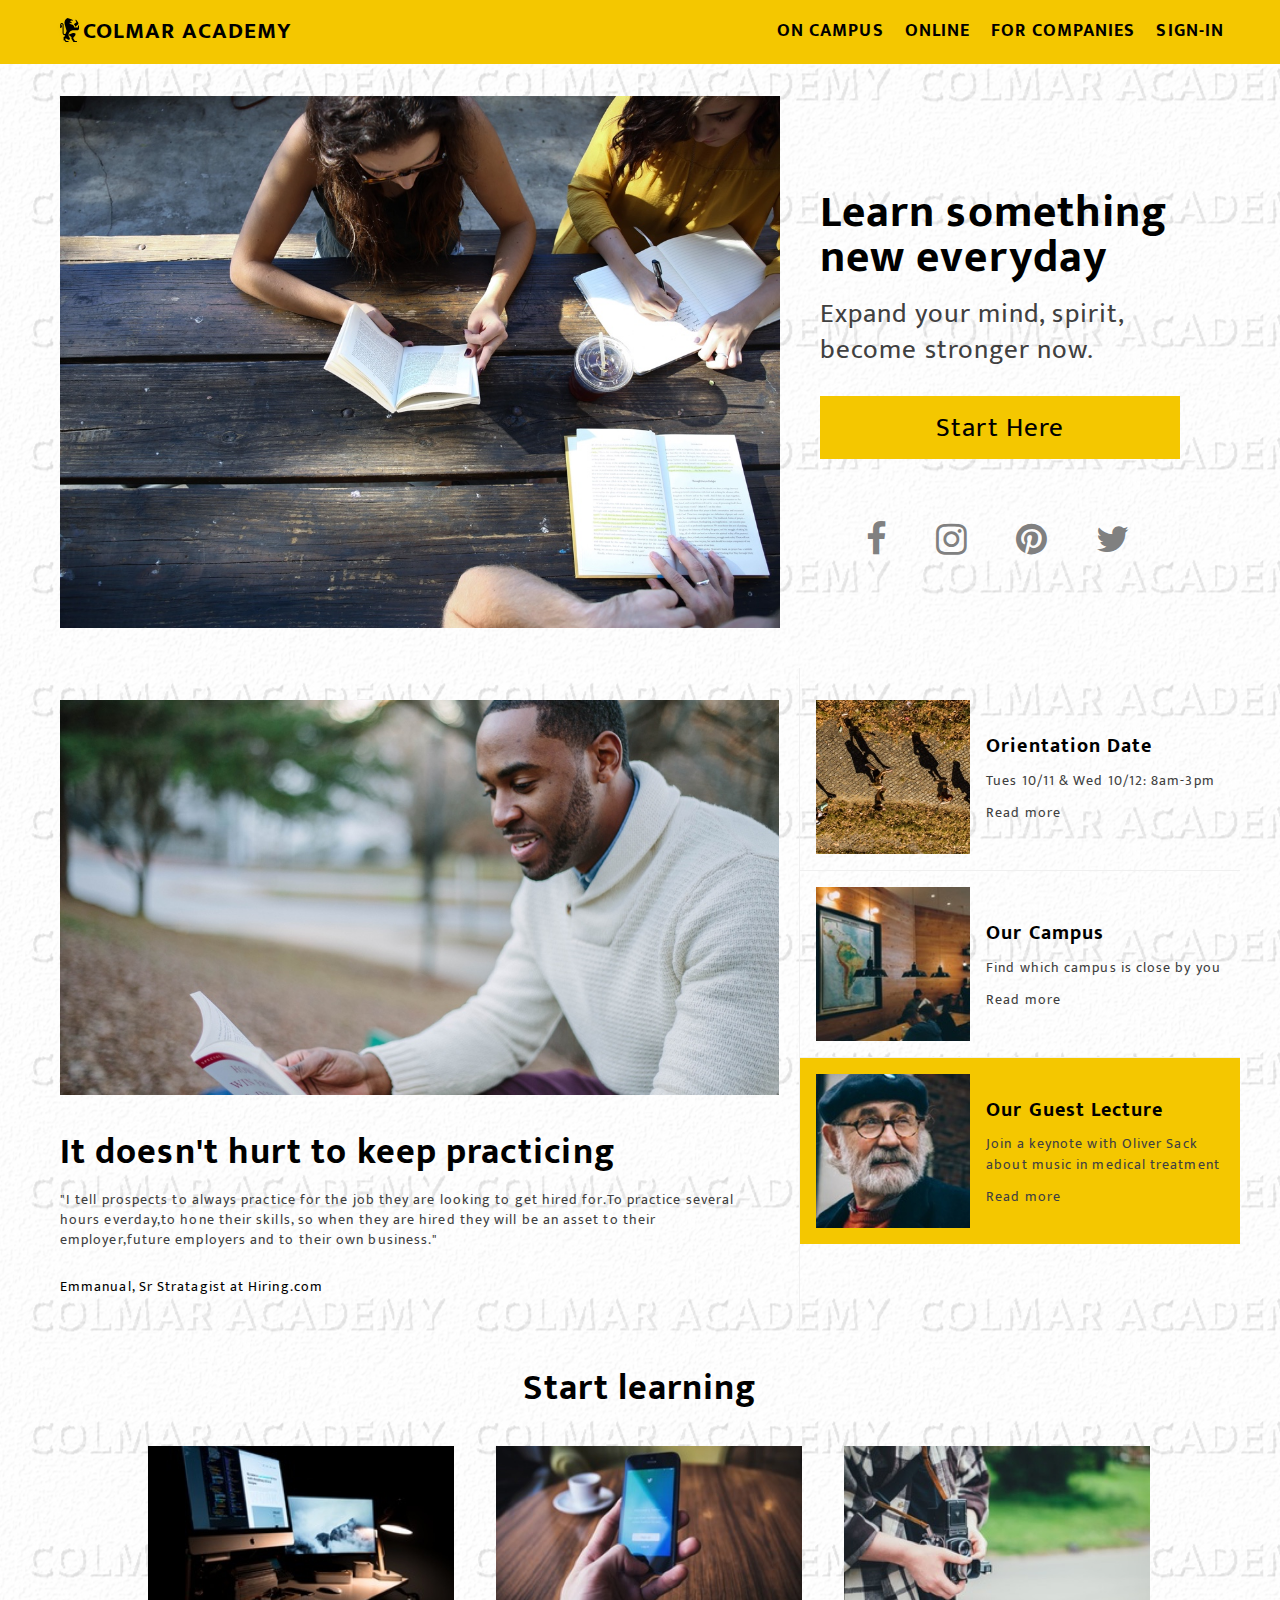
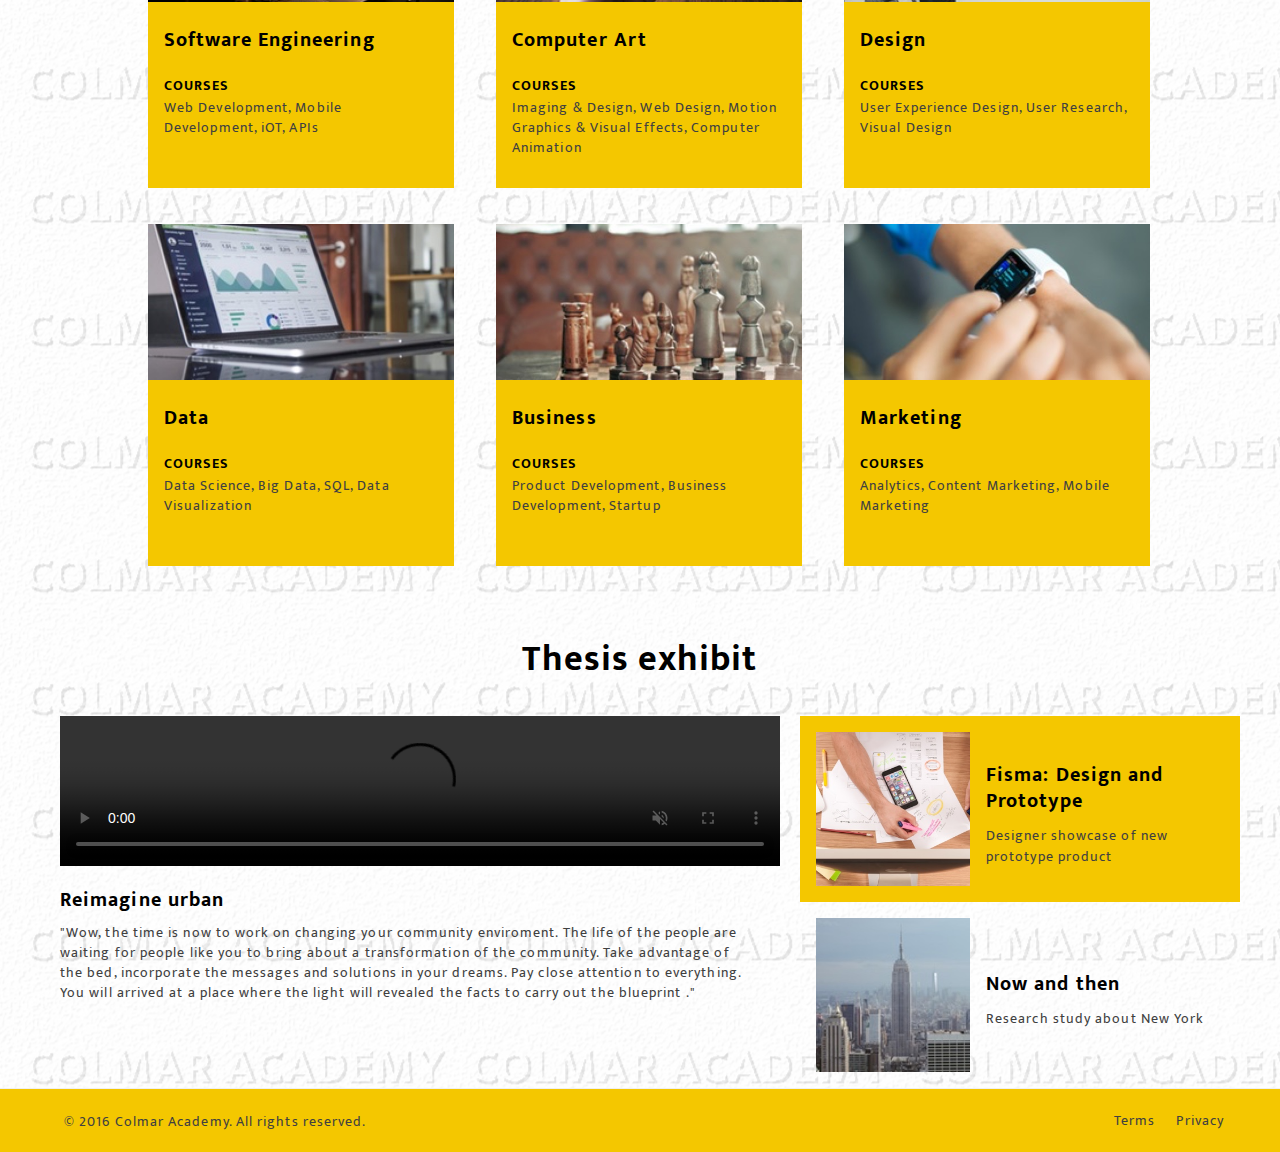
==== commit 74065c96: "committing github remedy" ====
--- a/index.html
+++ b/index.html
@@ -6,8 +6,8 @@
     <title>Colmar Academy</title>
     <link rel="stylesheet" href="./resources/css/reset.css">
     <link rel="stylesheet" href="./resources/css/style.css">
-    <link rel="shortcut icon" href="/favicon.ico" type="image/x-icon">
-    <link rel="icon" href="/favicon.ico" type="image/x-icon">
+    <link rel="shortcut icon" href="favicon.ico" type="image/x-icon">
+    <link rel="icon" href="favicon.ico" type="image/x-icon">
     <link href="https://stackpath.bootstrapcdn.com/font-awesome/4.7.0/css/font-awesome.min.css"
      rel="stylesheet" integrity="sha384-wvfXpqpZZVQGK6TAh5PVlGOfQNHSoD2xbE+QkPxCAFlNEevoEH3Sl0sibVcOQVnN"
       crossorigin="anonymous">
